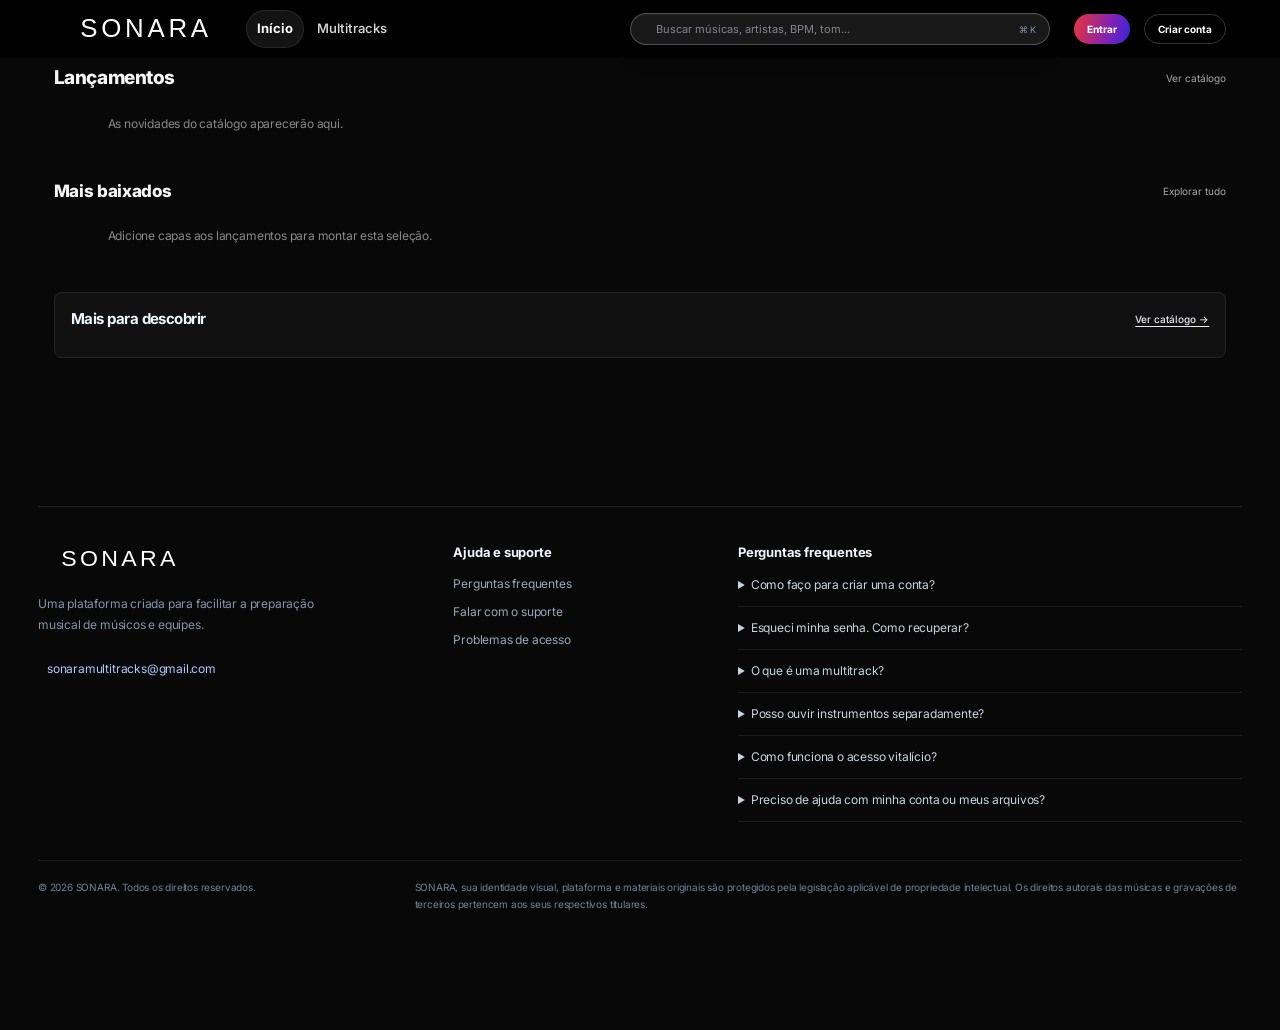
==== index.html @ 105d5dcd "Atualiza cache do estado de assinatura" ====
<!DOCTYPE html>
<html lang="pt-BR">

<head>
    <meta charset="UTF-8">
    <meta name="viewport" content="width=device-width, initial-scale=1.0">
    <meta name="theme-color" content="#080A0F">
    <meta name="description" content="SONARA — Plataforma premium de multitracks para músicos e equipes de louvor.">
    <title>SONARA — Every Track. One Platform.</title>

    <link rel="preconnect" href="https://fonts.googleapis.com">
    <link rel="preconnect" href="https://fonts.gstatic.com" crossorigin>
    <link href="https://fonts.googleapis.com/css2?family=Inter:wght@400;500;600;700;800&display=swap" rel="stylesheet">
    <script src="https://unpkg.com/lucide@latest"></script>

        <link rel="stylesheet" href="css/style.css">
    <link rel="stylesheet" href="css/visuvate.css?v=2">
    <link rel="stylesheet" href="css/sonara-redesign.css?v=2">
    <link rel="stylesheet" href="css/sonara-reference.css?v=2">
    <link rel="icon" type="image/svg+xml" href="assets/sonara-icon.svg?v=1">
    <link rel="stylesheet" href="css/sonara-brand.css?v=1">
</head>

<body>
    <div class="app">

        <aside class="sidebar">
            <div class="brand">
                <img class="brand-logo-image" src="assets/sonara-logo.svg?v=1" alt="SONARA">
            </div>

            <div class="nav-label">WORKSPACE</div>
            <button class="nav-item active" data-page="home"><i data-lucide="layout-dashboard"></i> Início</button>
            <button class="nav-item" data-page="explore" data-i18n="navExplore"><i data-lucide="compass"></i> Explorar</button>
            <button class="nav-item" data-page="favorites" data-i18n="navFavorites" hidden><i data-lucide="heart"></i> Favoritos</button>
            <button class="nav-item" data-page="downloads" data-i18n="navDownloads" hidden><i data-lucide="download"></i> Downloads</button>

            <div class="nav-label" data-i18n="accountLabel">ACCOUNT</div>
            <button class="nav-item" data-page="subscription" data-i18n="navSubscription"><i data-lucide="credit-card"></i> Assinatura</button>
            <button class="nav-item" data-page="settings" data-i18n="navSettings"><i data-lucide="settings"></i> Configurações</button>

            <div class="sidebar-bottom">
                <div class="upgrade-card" id="sidebarUpgradeCard">
                    <h4 id="sidebarUpgradeTitle">Desbloqueie seu som.</h4>
                    <p id="sidebarUpgradeDescription">Acesse a experiência completa de multitracks com a SONARA.</p>
                    <button id="sidebarUpgradeButton" type="button" onclick="navigate('subscription')">Ver acesso vitalício</button>
                </div>
            </div>
        </aside>

        <main class="main">
            <header class="topbar">
                <div class="topbar-left">
                    <img class="home-wordmark-logo" src="assets/sonara-logo.svg?v=2" alt="SONARA">
                    <nav class="featured-nav" aria-label="Navegação principal">
                        <button class="active" data-page="home">Início</button>
                        <button data-page="explore">Multitracks</button>
                        <button data-page="favorites" hidden>Favoritos</button>
                        <button data-page="downloads" hidden>Downloads</button>
                        <button data-page="playlists" hidden>Playlists</button>
                    </nav>
                    <button class="icon-button mobile-menu" onclick="showToast('Navegue pela barra inferior.')">
                        <i data-lucide="menu"></i>
                    </button>
                    <div class="search">
                        <i data-lucide="search" size="17"></i>
                        <input id="searchInput" type="search" placeholder="Buscar músicas, artistas, BPM, tom...">
                        <span style="font-size:9px;white-space:nowrap">⌘ K</span>
                    </div>
                </div>
                <div class="top-right sonara-header-account">
                    <button class="sonara-upgrade-top" id="headerLoginButton" type="button" onclick="openAuthModal()">Entrar</button>
                    <button class="sonara-register-top" id="headerRegisterButton" type="button" onclick="openRegistrationPage()">Criar conta</button>
                    <button class="sonara-welcome-top" id="userWelcomeButton" type="button" onclick="openAuthModal()" aria-label="Abrir minha conta" hidden>
                        <span class="sonara-welcome-avatar" id="userWelcomeAvatar">S</span>
                        <span class="sonara-welcome-copy"><small>Bem-vindo(a),</small><strong id="userWelcomeName">Músico</strong></span>
                        <i data-lucide="chevron-down" aria-hidden="true"></i>
                    </button>
                </div>
            </header>

            <div class="content">

                <section class="page active" id="page-home">
                    <section class="featured-rail-section">
                        <div class="featured-rail-heading"><h1>Lançamentos</h1><button type="button" onclick="navigate('explore')">Ver catálogo</button></div>
                        <div class="featured-horizontal-rail" id="featuredRail"></div>
                    </section>

                    <section class="originals-section">
                        <div class="originals-heading"><h2>Mais baixados</h2><button type="button" onclick="navigate('explore')">Explorar tudo</button></div>
                        <div class="originals-poster-rail" id="originalsRail"></div>
                    </section>

                    <section class="section home-catalog-section">
                        <div class="section-heading">
                            <h2>Mais para descobrir</h2>
                            <button onclick="navigate('explore')">Ver catálogo →</button>
                        </div>
                        <div class="music-grid" id="musicGrid"></div>
                        <div class="empty-state" id="emptyState">
                            <i data-lucide="search-x"></i>
                            <p>Nenhuma música encontrada.</p>
                        </div>
                    </section>

                </section>

                <section class="page" id="page-explore">
                    <div class="page-title">Explorar</div>
                    <p class="page-subtitle">Encontre a música ideal para sua próxima apresentação.</p>
                    <div class="section-heading">
                        <h2>Catálogo musical</h2>
                        <span class="badge" id="catalogBadge">CARREGANDO CATÁLOGO</span>
                    </div>
                    <div class="music-grid" id="exploreGrid"></div>
                </section>

                <section class="page" id="page-favorites">
                    <div class="page-title">Favoritos</div>
                    <p class="page-subtitle">As músicas que você marcou para guardar.</p>
                    <div class="music-grid" id="favoritesGrid"></div>
                    <div class="empty-state" id="favoritesEmpty" hidden><i data-lucide="heart"></i><p>Você ainda não salvou músicas nos favoritos.</p></div>
                </section>

                <section class="page" id="page-downloads">
                    <div class="page-title">Meus Downloads</div>
                    <p class="page-subtitle">Sua biblioteca de multitracks baixadas.</p>
                    <p class="downloads-notice" id="downloadsNotice">Suas solicitações aparecerão aqui.</p>
                    <div class="music-grid" id="downloadsGrid"></div>
                    <div class="empty-state" id="downloadsEmpty" hidden><i data-lucide="download"></i><p>Você ainda não baixou nenhuma multitrack.</p></div>
                </section>

                <section class="page" id="page-playlists">
                    <div class="page-title">Minhas Playlists</div>
                    <p class="page-subtitle">Organize suas multitracks favoritas em coleções pessoais.</p>
                    <form class="playlist-create-form" id="playlistCreateForm">
                        <input id="playlistNameInput" type="text" maxlength="80" placeholder="Nome da nova playlist" required>
                        <button type="submit"><i data-lucide="plus"></i> Criar playlist</button>
                    </form>
                    <div class="playlist-list" id="playlistList"></div>
                    <div class="empty-state" id="playlistsEmpty"><i data-lucide="list-music"></i><p>Você ainda não criou playlists. Crie uma para organizar suas músicas.</p></div>
                </section>

                <section class="page" id="page-subscription">
                    <div class="page-title">Acesso vitalício SONARA</div>
                    <p class="page-subtitle">Um único pagamento. Sua experiência musical sem mensalidades ou renovações.</p>
                    <div class="plan-grid">
                        <div class="plan-card featured lifetime-plan">
                            <div class="lifetime-plan-topline"><span class="lifetime-plan-label">ACESSO VITALÍCIO</span><span class="lifetime-plan-onetime">PAGAMENTO ÚNICO</span></div>
                            <h3>SONARA Vitalício</h3>
                            <div class="price">R$ 49,90</div>
                            <p class="lifetime-plan-description">Pague uma única vez e tenha acesso vitalício à plataforma SONARA, com todos os recursos incluídos neste plano.</p>
                            <ul>
                                <li>Acesso vitalício à plataforma</li>
                                <li>Todas as multitracks disponíveis</li>
                                <li>Biblioteca pessoal</li>
                                <li>Catálogo musical completo</li>
                                <li>Favoritos</li>
                            </ul>
                            <button type="button" id="lifetimeCheckoutButton" onclick="startLifetimeCheckout()">Adquirir acesso vitalício</button>
                            <p class="lifetime-plan-status" id="lifetimeAccessStatus" aria-live="polite"></p>
                            <p class="lifetime-plan-footnote">Pagamento único de R$ 49,90 · Sem mensalidade · Sem renovação automática</p>
                        </div>
                    </div>
                </section>


                <section class="page sonara-register-page" id="page-register">
                    <div class="register-shell">
                        <button class="register-back" type="button" onclick="navigate('home')"><i data-lucide="arrow-left"></i> Voltar para a SONARA</button>
                        <div class="register-brand"><img src="assets/sonara-logo.svg?v=2" alt="SONARA"></div>
                        <div class="register-kicker">CRIE SUA CONTA</div>
                        <h1>Seu som começa aqui.</h1>
                        <p class="register-intro">Preencha os dados abaixo. Depois de criar sua conta, você irá direto para o acesso vitalício.</p>
                        <div class="register-progress"><span></span></div>
                        <form id="sonaraRegistrationForm" class="register-form">
                            <div class="register-section-heading"><span>01</span><div><h2>Dados pessoais</h2><p>Só precisamos do essencial para criar seu acesso.</p></div></div>
                            <div class="register-fields">
                                <div class="register-field full"><label for="registerFullName">Nome completo</label><input id="registerFullName" name="full_name" type="text" autocomplete="name" placeholder="Digite seu nome completo" minlength="2" maxlength="120" required></div>
                                <div class="register-field full"><label for="registerEmail">E-mail</label><input id="registerEmail" name="email" type="email" autocomplete="email" placeholder="voce@email.com" maxlength="254" required></div>
                                <div class="register-field"><label for="registerPassword">Senha</label><input id="registerPassword" name="password" type="password" autocomplete="new-password" placeholder="Mínimo de 10 caracteres" minlength="10" maxlength="128" required></div>
                                <div class="register-field"><label for="registerPasswordConfirm">Repetir senha</label><input id="registerPasswordConfirm" name="password_confirm" type="password" autocomplete="new-password" placeholder="Digite a senha novamente" minlength="10" maxlength="128" required></div>
                            </div>
                            <p class="register-message" id="registerMessage" role="alert" aria-live="polite"></p>
                            <div class="register-next-step"><div><i data-lucide="shield-check"></i><span>Seus dados são enviados com conexão segura. Depois do cadastro, você poderá concluir a compra do acesso vitalício.</span></div><button class="register-submit" id="registerSubmit" type="submit">Criar conta e continuar <i data-lucide="arrow-right"></i></button></div>
                        </form>
                        <p class="register-existing">Já tem uma conta? <button type="button" onclick="navigate('home');openAuthModal()">Fazer login</button></p>
                    </div>
                </section>

                <section class="page" id="page-settings">
<div class="page-title" data-i18n="settingsTitle">Configurações</div>
<p class="page-subtitle" data-i18n="settingsSubtitle">Gerencie seu idioma e os dados da sua conta.</p>
<div class="settings-grid">
<section class="settings-card"><div class="settings-card-heading"><i data-lucide="languages"></i><div><h3 data-i18n="languageTitle">Idioma</h3><p data-i18n="languageDescription">Escolha o idioma da SONARA.</p></div></div><label for="accountLanguage" data-i18n="languageLabel">Idioma da plataforma</label><select id="accountLanguage" class="settings-input"><option value="pt">Português (Brasil)</option><option value="en">English</option></select><p class="settings-hint" data-i18n="languageHint">A preferência será salva na sua conta.</p></section>
<section class="settings-card"><div class="settings-card-heading"><i data-lucide="user-round"></i><div><h3 data-i18n="profileTitle">Nome de usuário</h3><p data-i18n="profileDescription">Atualize como seu nome aparece na SONARA.</p></div></div><form id="profileSettingsForm"><label for="settingsFullName" data-i18n="fullNameLabel">Nome completo</label><input id="settingsFullName" class="settings-input" type="text" minlength="2" maxlength="120" autocomplete="name" required><button class="settings-primary-button" type="submit" data-i18n="saveName">Salvar nome</button></form></section>
<section class="settings-card"><div class="settings-card-heading"><i data-lucide="lock-keyhole"></i><div><h3 data-i18n="passwordTitle">Alterar senha</h3><p data-i18n="passwordDescription">Confirme sua senha atual para criar uma nova.</p></div></div><form id="changePasswordForm"><label for="settingsCurrentPassword" data-i18n="currentPasswordLabel">Senha atual</label><input id="settingsCurrentPassword" class="settings-input" type="password" maxlength="128" autocomplete="current-password" required><label for="settingsNewPassword" data-i18n="newPasswordLabel">Nova senha</label><input id="settingsNewPassword" class="settings-input" type="password" minlength="10" maxlength="128" autocomplete="new-password" required><label for="settingsConfirmPassword" data-i18n="confirmPasswordLabel">Confirmar nova senha</label><input id="settingsConfirmPassword" class="settings-input" type="password" minlength="10" maxlength="128" autocomplete="new-password" required><p class="settings-hint" data-i18n="passwordHint">Use pelo menos 10 caracteres.</p><button class="settings-primary-button" type="submit" data-i18n="changePassword">Atualizar senha</button></form></section>
</div></section>

            </div>

            <footer class="sonara-footer" aria-label="Informações e suporte SONARA">
                <div class="sonara-footer-main">
                    <div class="sonara-footer-brand">
                        <img src="assets/sonara-logo.svg?v=2" alt="SONARA">
                        <p>Uma plataforma criada para facilitar a preparação musical de músicos e equipes.</p>
                        <a class="sonara-footer-email" href="mailto:sonaramultitracks@gmail.com">
                            <i data-lucide="mail" aria-hidden="true"></i>
                            sonaramultitracks@gmail.com
                        </a>
                    </div>

                    <div class="sonara-footer-column">
                        <h3>Ajuda e suporte</h3>
                        <a href="#sonara-faq">Perguntas frequentes</a>
                        <a href="mailto:sonaramultitracks@gmail.com?subject=Suporte%20SONARA">Falar com o suporte</a>
                        <a href="mailto:sonaramultitracks@gmail.com?subject=Recuperacao%20de%20acesso">Problemas de acesso</a>
                    </div>

                    <div class="sonara-footer-column sonara-footer-faq" id="sonara-faq">
                        <h3>Perguntas frequentes</h3>
                        <details>
                            <summary>Como faço para criar uma conta?</summary>
                            <p>Clique em “Cadastre-se”, informe seus dados e conclua o cadastro. Use o mesmo e-mail para entrar na plataforma.</p>
                        </details>
                        <details>
                            <summary>Esqueci minha senha. Como recuperar?</summary>
                            <p>Na tela de login, selecione “Esqueceu sua senha?”. Enviaremos um link de recuperação para o e-mail cadastrado.</p>
                        </details>
                        <details>
                            <summary>O que é uma multitrack?</summary>
                            <p>É uma música dividida em faixas individuais, como bateria, baixo, guitarras, teclas e vozes, para controlar cada instrumento durante a reprodução.</p>
                        </details>
                        <details>
                            <summary>Posso ouvir instrumentos separadamente?</summary>
                            <p>Quando a multitrack estiver disponível, abra a música e use os controles de reprodução e SOLO para escolher as faixas que deseja ouvir.</p>
                        </details>
                        <details>
                            <summary>Como funciona o acesso vitalício?</summary>
                            <p>Consulte a página “Assinatura” para ver as condições do plano. Se tiver dúvidas sobre disponibilidade ou aquisição, fale com nosso suporte antes de realizar qualquer pagamento.</p>
                        </details>
                        <details>
                            <summary>Preciso de ajuda com minha conta ou meus arquivos?</summary>
                            <p>Envie uma mensagem para sonaramultitracks@gmail.com, descrevendo o problema. Não envie sua senha.</p>
                        </details>
                    </div>
                </div>

                <div class="sonara-footer-legal">
                    <p>© 2026 SONARA. Todos os direitos reservados.</p>
                    <p>SONARA, sua identidade visual, plataforma e materiais originais são protegidos pela legislação aplicável de propriedade intelectual. Os direitos autorais das músicas e gravações de terceiros pertencem aos seus respectivos titulares.</p>
                </div>
            </footer>
        </main>

        <div class="player">
            <div class="player-song">
                <div class="player-cover"><i data-lucide="audio-lines"></i></div>
                <div style="min-width:0">
                    <h4 id="playerTitle">SONARA EXPERIENCE</h4>
                    <p id="playerArtist">Selecione uma música</p>
                </div>
            </div>

            <div class="player-controls">
                <div class="controls">
                    <button onclick="showToast('Faixa anterior em breve.')"><i data-lucide="skip-back"></i></button>
                    <button class="play" id="playButton" onclick="togglePlay()"><i data-lucide="play"
                            size="17"></i></button>
                    <button onclick="showToast('Próxima faixa em breve.')"><i data-lucide="skip-forward"></i></button>
                </div>
                <div class="timeline">
                    <span id="currentTime">0:00</span>
                    <div class="progress" id="progressBar">
                        <div class="progress-fill" id="progressFill"></div>
                    </div>
                    <span id="durationTime">0:00</span>
                </div>
            </div>

            <div class="player-volume">
                <i data-lucide="volume-2" size="17"></i>
                <input id="volumeControl" type="range" min="0" max="100" value="70" aria-label="Volume">
            </div>
        </div>

        <nav class="mobile-nav">
            <button class="active" data-page="home"><i data-lucide="house"></i>Início</button>
            <button data-page="explore"><i data-lucide="compass"></i>Explorar</button>
            <button data-page="favorites" hidden><i data-lucide="heart"></i>Favoritos</button>
            <button data-page="downloads" hidden><i data-lucide="download"></i>Downloads</button>
            <button data-page="subscription"><i data-lucide="credit-card"></i>Acesso</button>
        </nav>

        <section class="multitrack-overlay" id="multitrackOverlay" aria-hidden="true">
            <div class="multitrack-dialog" role="dialog" aria-modal="true" aria-labelledby="multitrackTitle">
                <button class="multitrack-close" type="button" onclick="closeMultitrack()" aria-label="Fechar"><i data-lucide="x"></i></button>
                <div class="multitrack-heading">
                    <img id="multitrackCover" src="" alt="" hidden>
                    <div>
                        <div class="eyebrow">SONARA MULTITRACK PLAYER</div>
                        <h2 id="multitrackTitle">Selecione uma música</h2>
                        <p id="multitrackMeta"></p>
                    </div>
                </div>
                <div class="multitrack-toolbar">
                    <button class="primary-button" id="playAllStems" type="button" onclick="toggleAllStems()"><i data-lucide="play"></i> PLAY</button>
                    <button class="multitrack-download" id="downloadMultitrack" type="button"><i data-lucide="download"></i> Baixar Multitrack ZIP</button>
                    <span id="stemCount"></span>
                </div>
                <div class="stem-list" id="stemList"></div>
                <p class="multitrack-note">Marque SOLO nos instrumentos que deseja ouvir. Sem nenhum SOLO ativo, todos os instrumentos serão reproduzidos.</p>
            </div>
        </section>
        <section class="auth-overlay" id="authOverlay" aria-hidden="true">
            <div class="auth-dialog" role="dialog" aria-modal="true" aria-labelledby="authTitle">
                <button class="auth-close" id="authClose" type="button" aria-label="Fechar"><i data-lucide="x"></i></button>
                <div class="auth-brand"><img src="assets/sonara-logo.svg?v=1" alt="SONARA"></div>
                <div class="auth-kicker">SUA EXPERIÊNCIA MUSICAL</div>
                <h2 id="authTitle">Entre na sua conta</h2>
                <p class="auth-description" id="authDescription">Acesse sua biblioteca e organize sua jornada musical.</p>
                <div class="auth-tabs" id="authTabs" hidden></div>
                <form id="userAuthForm">
                    <label class="auth-name-field" id="authNameField" hidden for="authName">Nome completo</label>
                    <input class="auth-input auth-name-field" id="authName" name="name" type="text" autocomplete="name" placeholder="Seu nome" hidden>
                    <label for="authEmail">E-mail</label>
                    <input class="auth-input" id="authEmail" name="email" type="email" autocomplete="email" placeholder="voce@email.com" required>
                    <label for="authPassword">Senha</label>
                    <input class="auth-input" id="authPassword" name="password" type="password" autocomplete="current-password" placeholder="Mínimo de 10 caracteres" minlength="10" required>
                    <button class="auth-submit" id="authSubmit" type="submit">Entrar <i data-lucide="arrow-right"></i></button>
                    <button class="auth-text-link" id="forgotPasswordLink" type="button">Esqueceu sua senha?</button>
                    <p class="auth-message" id="authMessage" role="alert" aria-live="polite"></p>
                </form>
                <form id="forgotPasswordForm" hidden>
                    <label for="forgotEmail">E-mail cadastrado</label>
                    <input class="auth-input" id="forgotEmail" name="email" type="email" autocomplete="email" placeholder="voce@email.com" maxlength="254" required>
                    <button class="auth-submit" id="forgotSubmit" type="submit">Enviar link de recuperação <i data-lucide="mail"></i></button>
                    <button class="auth-text-link" id="backToLoginFromForgot" type="button">Voltar para o login</button>
                    <p class="auth-message" id="forgotMessage" role="alert" aria-live="polite"></p>
                </form>
                <form id="resetPasswordForm" hidden>
                    <label for="resetNewPassword">Nova senha</label>
                    <input class="auth-input" id="resetNewPassword" type="password" autocomplete="new-password" minlength="10" maxlength="128" placeholder="Mínimo de 10 caracteres" required>
                    <label for="resetConfirmPassword">Repita a nova senha</label>
                    <input class="auth-input" id="resetConfirmPassword" type="password" autocomplete="new-password" minlength="10" maxlength="128" placeholder="Digite novamente" required>
                    <button class="auth-submit" id="resetSubmit" type="submit">Salvar nova senha <i data-lucide="check"></i></button>
                    <button class="auth-text-link" id="backToLoginFromReset" type="button">Voltar para o login</button>
                    <p class="auth-message" id="resetMessage" role="alert" aria-live="polite"></p>
                </form>
                <div class="auth-account" id="authAccount" hidden>
                    <div class="auth-account-icon"><i data-lucide="user-round-check"></i></div>
                    <strong id="authAccountName"></strong>
                    <span id="authAccountEmail"></span>
                    <button type="button" id="authLogout">Sair da conta</button>
                </div>
                <p class="auth-footnote"><i data-lucide="shield-check"></i> Sua sessão é protegida pela SONARA.</p>
            </div>
        </section>
        <div class="toast" id="toast"></div>
    </div>

        <script src="js/app.js?v=20261106-2"></script>
</body>

</html>
---- css/style.css ----
:root {
            --bg: #080A0F;
            --bg2: #0D1220;
            --surface: #111622;
            --surface2: #171D2B;
            --surface3: #1C2333;
            --border: #252D40;
            --blue: #3478F6;
            --blue-hover: #4A8BFF;
            --purple: #8257F5;
            --lilac: #C4B5FD;
            --white: #F5F7FC;
            --text: #A5AEC1;
            --muted: #747F95;
            --green: #36C98F;
        }

        * {
            box-sizing: border-box;
            margin: 0;
            padding: 0;
        }

        body {
            background: var(--bg);
            color: var(--white);
            font-family: 'Inter', sans-serif;
            min-height: 100vh;
            overflow-x: hidden;
        }

        button,
        input {
            font: inherit;
        }

        button {
            cursor: pointer;
        }

        button:focus-visible,
        input:focus-visible {
            outline: 2px solid var(--blue);
            outline-offset: 3px;
        }

        .app {
            min-height: 100vh;
        }

        .sidebar {
            width: 245px;
            position: fixed;
            inset: 0 auto 0 0;
            background: #0B0F19;
            border-right: 1px solid var(--border);
            padding: 27px 18px 110px;
            display: flex;
            flex-direction: column;
            z-index: 20;
            overflow-y: auto;
        }

        .brand {
            display: flex;
            align-items: center;
            gap: 11px;
            padding: 0 10px;
            margin-bottom: 42px;
        }

        .brand-symbol {
            width: 36px;
            height: 36px;
            flex-shrink: 0;
        }

        .brand-name {
            font-size: 21px;
            font-weight: 800;
            letter-spacing: 3px;
        }

        .brand-caption {
            color: var(--muted);
            font-size: 9px;
            letter-spacing: 2px;
            margin-top: 3px;
        }

        .nav-label {
            color: var(--muted);
            font-size: 10px;
            font-weight: 700;
            letter-spacing: 1.5px;
            padding: 0 12px;
            margin: 15px 0 12px;
        }

        .nav-item {
            width: 100%;
            height: 43px;
            padding: 0 12px;
            border: 0;
            border-radius: 8px;
            background: transparent;
            color: var(--text);
            display: flex;
            align-items: center;
            gap: 13px;
            font-size: 13px;
            text-align: left;
            margin-bottom: 4px;
            transition: .2s;
        }

        .nav-item:hover {
            background: var(--surface2);
            color: white;
        }

        .nav-item.active {
            background: rgba(52, 120, 246, .13);
            color: #70A5FF;
        }

        .nav-item i {
            width: 17px;
        }

        .sidebar-bottom {
            margin-top: auto;
            padding-top: 25px;
        }

        .upgrade-card {
            background: linear-gradient(145deg, #17284B, #20173D);
            border: 1px solid #34436A;
            border-radius: 12px;
            padding: 16px;
        }

        .upgrade-card h4 {
            font-size: 13px;
            margin-bottom: 8px;
        }

        .upgrade-card p {
            color: #ADB9D2;
            font-size: 11px;
            line-height: 1.6;
            margin-bottom: 13px;
        }

        .upgrade-card button {
            border: 0;
            background: var(--blue);
            color: white;
            border-radius: 6px;
            padding: 9px;
            width: 100%;
            font-size: 11px;
            font-weight: 700;
        }

        .main {
            margin-left: 245px;
            min-height: 100vh;
            padding-bottom: 115px;
        }

        .topbar {
            height: 76px;
            padding: 0 38px;
            display: flex;
            align-items: center;
            justify-content: space-between;
            border-bottom: 1px solid var(--border);
            position: sticky;
            top: 0;
            background: rgba(8, 10, 15, .92);
            backdrop-filter: blur(18px);
            z-index: 10;
            gap: 20px;
        }

        .search {
            display: flex;
            align-items: center;
            gap: 12px;
            width: min(410px, 50%);
            height: 40px;
            background: var(--surface);
            border: 1px solid var(--border);
            border-radius: 8px;
            padding: 0 13px;
            color: var(--muted);
        }

        .search input {
            background: transparent;
            border: 0;
            outline: none;
            color: white;
            width: 100%;
            font-size: 12px;
        }

        .search input::placeholder {
            color: var(--muted);
        }

        .top-right {
            display: flex;
            align-items: center;
            gap: 19px;
        }

        .icon-button {
            background: transparent;
            border: 0;
            color: var(--text);
            display: grid;
            place-items: center;
        }

        .avatar {
            width: 34px;
            height: 34px;
            background: linear-gradient(135deg, var(--blue), var(--purple));
            border-radius: 50%;
            display: grid;
            place-items: center;
            font-size: 12px;
            font-weight: 700;
        }

        .content {
            max-width: 1450px;
            margin: auto;
            padding: 35px 38px;
        }

        .welcome {
            margin-bottom: 29px;
        }

        .eyebrow {
            font-size: 10px;
            letter-spacing: 2px;
            color: #72A4FF;
            font-weight: 700;
            margin-bottom: 11px;
        }

        .welcome h1 {
            font-size: clamp(25px, 3vw, 34px);
            font-weight: 700;
            letter-spacing: -1.3px;
        }

        .welcome p {
            color: var(--text);
            font-size: 13px;
            margin-top: 9px;
        }

        .hero {
            min-height: 255px;
            border: 1px solid #29395A;
            border-radius: 14px;
            padding: 34px;
            background:
                radial-gradient(ellipse at 80% 50%, rgba(52, 120, 246, .23), transparent 38%),
                radial-gradient(ellipse at 95% 15%, rgba(130, 87, 245, .17), transparent 40%),
                linear-gradient(110deg, #121B30, #101522 70%);
            display: flex;
            align-items: center;
            justify-content: space-between;
            overflow: hidden;
            position: relative;
            margin-bottom: 37px;
        }

        .hero-content {
            position: relative;
            z-index: 2;
            max-width: 530px;
        }

        .hero-tag {
            display: inline-flex;
            align-items: center;
            gap: 7px;
            color: #A9C7FF;
            background: rgba(52, 120, 246, .13);
            border: 1px solid rgba(52, 120, 246, .25);
            padding: 7px 10px;
            border-radius: 5px;
            font-size: 10px;
            margin-bottom: 18px;
        }

        .hero h2 {
            font-size: clamp(25px, 3.2vw, 38px);
            line-height: 1.2;
            letter-spacing: -1.3px;
            margin-bottom: 13px;
        }

        .hero p {
            font-size: 12px;
            color: #AAB5CB;
            line-height: 1.8;
            max-width: 390px;
            margin-bottom: 23px;
        }

        .primary-button {
            background: var(--blue);
            color: white;
            border: 0;
            border-radius: 7px;
            padding: 12px 17px;
            font-size: 12px;
            font-weight: 700;
            display: inline-flex;
            gap: 9px;
            align-items: center;
            transition: .2s;
        }

        .primary-button:hover {
            background: var(--blue-hover);
        }

        .hero-art {
            position: absolute;
            right: 5%;
            width: 34%;
            height: 100%;
            display: flex;
            align-items: center;
            justify-content: center;
            opacity: .8;
        }

        .wave {
            height: 125px;
            display: flex;
            gap: 5px;
            align-items: center;
        }

        .wave span {
            width: 4px;
            border-radius: 5px;
            background: linear-gradient(180deg, #A58BFF, #3478F6);
            box-shadow: 0 0 14px rgba(52, 120, 246, .3);
            animation: pulse 1.3s ease-in-out infinite alternate;
        }

        .wave span:nth-child(3n) {
            animation-delay: -.7s;
        }

        .wave span:nth-child(2n) {
            animation-delay: -.4s;
        }

        @keyframes pulse {
            from {
                transform: scaleY(.5);
                opacity: .55;
            }

            to {
                transform: scaleY(1);
                opacity: 1;
            }
        }

        .section {
            margin-bottom: 38px;
        }

        .section-heading {
            display: flex;
            justify-content: space-between;
            align-items: center;
            margin-bottom: 18px;
        }

        .section-heading h2 {
            font-size: 17px;
            letter-spacing: -.3px;
        }

        .section-heading button {
            border: 0;
            background: transparent;
            color: #77A7FF;
            font-size: 11px;
        }

        .music-grid {
            display: grid;
            grid-template-columns: repeat(4, minmax(0, 1fr));
            gap: 17px;
        }

        .music-card {
            min-width: 0;
            cursor: pointer;
            transition: transform .2s;
        }

        .music-card:hover {
            transform: translateY(-4px);
        }

        .cover {
            aspect-ratio: 1/1;
            border-radius: 10px;
            margin-bottom: 12px;
            overflow: hidden;
            position: relative;
            display: flex;
            align-items: center;
            justify-content: center;
        }

        .cover::before {
            content: "";
            position: absolute;
            width: 70%;
            height: 70%;
            border: 1px solid rgba(255, 255, 255, .16);
            border-radius: 50%;
        }

        .cover-icon {
            position: relative;
            z-index: 1;
            color: rgba(255, 255, 255, .9);
            font-size: 35px;
        }

        .cover-one {
            background: linear-gradient(140deg, #152D5C, #3478F6, #17213D);
        }

        .cover-two {
            background: linear-gradient(140deg, #351C60, #8257F5, #1C1D3B);
        }

        .cover-three {
            background: linear-gradient(140deg, #163D45, #287E88, #172638);
        }

        .cover-four {
            background: linear-gradient(140deg, #56301C, #B97742, #2D2021);
        }

        .cover-play {
            position: absolute;
            inset: auto 12px 12px auto;
            width: 39px;
            height: 39px;
            background: var(--blue);
            border: 0;
            border-radius: 50%;
            color: white;
            display: grid;
            place-items: center;
            opacity: 0;
            transition: .2s;
        }

        .music-card:hover .cover-play {
            opacity: 1;
        }

        .music-card h3 {
            font-size: 12px;
            margin-bottom: 6px;
            overflow: hidden;
            white-space: nowrap;
            text-overflow: ellipsis;
        }

        .music-card p {
            font-size: 10px;
            color: var(--text);
        }

        .track-table {
            width: 100%;
            border-collapse: collapse;
        }

        .track-table th {
            text-align: left;
            font-size: 10px;
            color: var(--muted);
            font-weight: 600;
            padding: 12px 10px;
            border-bottom: 1px solid var(--border);
        }

        .track-table td {
            padding: 13px 10px;
            font-size: 11px;
            color: var(--text);
            border-bottom: 1px solid rgba(37, 45, 64, .6);
        }

        .track-table tbody tr:hover {
            background: rgba(255, 255, 255, .025);
        }

        .track-name {
            display: flex;
            align-items: center;
            gap: 11px;
            color: white !important;
        }

        .mini-cover {
            width: 37px;
            height: 37px;
            border-radius: 6px;
            background: linear-gradient(135deg, #3478F6, #8257F5);
            display: grid;
            place-items: center;
            color: white;
        }

        .badge {
            display: inline-block;
            padding: 5px 8px;
            border-radius: 5px;
            background: rgba(54, 201, 143, .1);
            color: var(--green);
            font-size: 9px;
        }

        .empty-state {
            padding: 50px 20px;
            text-align: center;
            color: var(--text);
            display: none;
        }

        .empty-state i {
            margin-bottom: 12px;
        }

        .page {
            display: none;
        }

        .page.active {
            display: block;
        }

        .page-title {
            font-size: 27px;
            margin-bottom: 9px;
        }

        .page-subtitle {
            color: var(--text);
            font-size: 12px;
            margin-bottom: 28px;
        }

        .plan-grid {
            display: grid;
            grid-template-columns: repeat(3, minmax(0, 1fr));
            gap: 18px;
        }

        .plan-card {
            border: 1px solid var(--border);
            border-radius: 12px;
            background: var(--surface);
            padding: 24px;
        }

        .plan-card.featured {
            border-color: var(--blue);
        }

        .plan-card h3 {
            font-size: 16px;
            margin-bottom: 12px;
        }

        .plan-card .price {
            font-size: 29px;
            font-weight: 800;
            margin-bottom: 8px;
        }

        .plan-card p {
            font-size: 11px;
            color: var(--text);
            line-height: 1.7;
        }

        .plan-card ul {
            list-style: none;
            margin: 20px 0;
        }

        .plan-card li {
            font-size: 11px;
            color: var(--text);
            margin: 12px 0;
        }

        .plan-card li::before {
            content: "✓";
            color: var(--green);
            margin-right: 9px;
        }

        .plan-card button {
            width: 100%;
            padding: 11px;
            border-radius: 7px;
            border: 1px solid var(--border);
            background: var(--surface2);
            color: white;
            font-size: 11px;
        }

        .plan-card.featured button {
            background: var(--blue);
            border-color: var(--blue);
        }

        .player {
            position: fixed;
            z-index: 30;
            bottom: 0;
            left: 245px;
            right: 0;
            min-height: 82px;
            background: rgba(15, 20, 31, .97);
            border-top: 1px solid var(--border);
            backdrop-filter: blur(20px);
            display: grid;
            grid-template-columns: 1fr 1.3fr 1fr;
            align-items: center;
            padding: 12px 28px;
            gap: 20px;
        }

        .player-song {
            display: flex;
            align-items: center;
            gap: 12px;
            min-width: 0;
        }

        .player-cover {
            width: 43px;
            height: 43px;
            background: linear-gradient(135deg, #3478F6, #8257F5);
            border-radius: 6px;
            display: grid;
            place-items: center;
        }

        .player-song h4 {
            font-size: 11px;
            margin-bottom: 5px;
        }

        .player-song p {
            font-size: 10px;
            color: var(--text);
        }

        .player-controls {
            text-align: center;
        }

        .controls {
            display: flex;
            justify-content: center;
            align-items: center;
            gap: 22px;
            margin-bottom: 7px;
        }

        .controls button {
            background: transparent;
            border: 0;
            color: var(--text);
        }

        .controls .play {
            width: 34px;
            height: 34px;
            border-radius: 50%;
            background: white;
            color: #080A0F;
            display: grid;
            place-items: center;
        }

        .timeline {
            display: flex;
            align-items: center;
            gap: 9px;
            font-size: 9px;
            color: var(--muted);
        }

        .progress {
            height: 4px;
            border-radius: 5px;
            background: #30384B;
            flex: 1;
            cursor: pointer;
            overflow: hidden;
        }

        .progress-fill {
            width: 0%;
            height: 100%;
            background: var(--blue);
        }

        .player-volume {
            display: flex;
            justify-content: flex-end;
            align-items: center;
            gap: 12px;
            color: var(--text);
        }

        .player-volume input {
            width: 85px;
            accent-color: var(--blue);
        }

        .mobile-menu {
            display: none;
        }

        .mobile-nav {
            display: none;
        }

        .toast {
            position: fixed;
            right: 25px;
            bottom: 105px;
            background: var(--surface3);
            border: 1px solid var(--border);
            padding: 13px 18px;
            border-radius: 8px;
            font-size: 12px;
            z-index: 100;
            opacity: 0;
            transform: translateY(10px);
            transition: .25s;
            pointer-events: none;
        }

        .toast.show {
            opacity: 1;
            transform: translateY(0);
        }

        @media(max-width:1100px) {
            .music-grid {
                grid-template-columns: repeat(3, minmax(0, 1fr));
            }

            .hero-art {
                opacity: .35;
            }

            .player {
                grid-template-columns: 1fr 1.5fr;
            }

            .player-volume {
                display: none;
            }
        }

        @media(max-width:760px) {
            .sidebar {
                display: none;
            }

            .main {
                margin-left: 0;
                padding-bottom: 150px;
            }

            .topbar {
                height: 65px;
                padding: 0 17px;
            }

            .content {
                padding: 25px 17px;
            }

            .search {
                width: 100%;
            }

            .top-right {
                gap: 12px;
            }

            .mobile-menu {
                display: block;
            }

            .hero {
                padding: 25px 20px;
                min-height: 245px;
            }

            .hero-art {
                right: -5%;
                width: 40%;
                opacity: .22;
            }

            .music-grid {
                grid-template-columns: repeat(2, minmax(0, 1fr));
                gap: 15px;
            }

            .plan-grid {
                grid-template-columns: 1fr;
            }

            .player {
                left: 0;
                bottom: 58px;
                min-height: 76px;
                padding: 10px 14px;
                grid-template-columns: 1fr auto;
                gap: 8px;
            }

            .player-controls {
                grid-column: 2;
                grid-row: 1;
            }

            .player-song {
                grid-column: 1;
                grid-row: 1;
            }

            .player-controls .timeline {
                display: none;
            }

            .controls {
                margin: 0;
                gap: 13px;
            }

            .controls button:not(.play) {
                display: none;
            }

            .player-cover {
                width: 38px;
                height: 38px;
            }

            .track-table th:nth-child(n+3),
            .track-table td:nth-child(n+3) {
                display: none;
            }

            .mobile-nav {
                display: flex;
                position: fixed;
                bottom: 0;
                left: 0;
                right: 0;
                height: 59px;
                background: #0B0F19;
                border-top: 1px solid var(--border);
                z-index: 40;
                justify-content: space-around;
                align-items: center;
            }

            .mobile-nav button {
                background: transparent;
                border: 0;
                color: var(--muted);
                font-size: 9px;
                display: flex;
                flex-direction: column;
                gap: 4px;
                align-items: center;
            }

            .mobile-nav button.active {
                color: #70A5FF;
            }

            .welcome h1 {
                font-size: 25px;
            }
        }

/* User authentication modal */
.account-avatar{border:0;color:white;font-weight:700}
.auth-overlay{position:fixed;inset:0;z-index:200;background:rgba(2,5,12,.78);backdrop-filter:blur(10px);display:none;align-items:center;justify-content:center;padding:18px}
.auth-overlay.active{display:flex}
.auth-dialog{position:relative;width:min(100%,430px);padding:34px;border:1px solid #2B3852;border-radius:17px;background:linear-gradient(150deg,#171F30,#0D1220);box-shadow:0 28px 100px rgba(0,0,0,.55)}
.auth-close{position:absolute;right:17px;top:17px;width:32px;height:32px;border:1px solid var(--border);border-radius:8px;background:var(--surface2);color:var(--text);display:grid;place-items:center}
.auth-close svg{width:16px;height:16px}
.auth-brand{display:flex;align-items:center;gap:9px;color:white;font-size:15px;font-weight:800;letter-spacing:3px}
.auth-brand svg{width:23px;height:23px;color:#70A5FF}
.auth-kicker{margin-top:28px;color:#70A5FF;font-size:9px;font-weight:800;letter-spacing:1.8px}
.auth-dialog h2{font-size:25px;letter-spacing:-.8px;margin-top:9px}
.auth-description{font-size:11px;color:var(--text);line-height:1.7;margin-top:8px}
.auth-tabs{display:grid;grid-template-columns:1fr 1fr;gap:5px;padding:4px;margin:23px 0 18px;background:#0A0F19;border:1px solid var(--border);border-radius:9px}
.auth-tabs button{border:0;border-radius:6px;background:transparent;color:var(--muted);font-size:11px;padding:10px}
.auth-tabs button.active{background:#1B2C4B;color:#8BB5FF}
.auth-dialog form label{display:block;margin:15px 0 7px;color:#DCE3F1;font-size:10px;font-weight:700}
.auth-input{display:block;width:100%;height:44px;padding:0 12px;border:1px solid var(--border);border-radius:8px;background:#0A0F19;color:white;font-size:11px;outline:none}
.auth-input:focus{border-color:var(--blue);box-shadow:0 0 0 3px rgba(52,120,246,.1)}
.auth-input::placeholder{color:#68758B}
.auth-submit{width:100%;height:45px;margin-top:22px;border:0;border-radius:8px;background:linear-gradient(100deg,#3478F6,#536DF0);color:white;font-size:11px;font-weight:700;display:flex;align-items:center;justify-content:center;gap:9px}
.auth-submit:disabled{opacity:.65;cursor:wait}
.auth-submit svg{width:15px;height:15px}
.auth-message{min-height:17px;margin-top:10px;color:#FF8992;font-size:10px;line-height:1.5}
.auth-footnote{display:flex;align-items:center;justify-content:center;gap:7px;border-top:1px solid var(--border);margin-top:15px;padding-top:17px;color:var(--muted);font-size:9px}
.auth-footnote svg{width:13px;height:13px;color:var(--green)}
.auth-account{display:flex;flex-direction:column;align-items:center;padding:27px 0 10px}
.auth-account-icon{width:54px;height:54px;border-radius:50%;display:grid;place-items:center;background:rgba(54,201,143,.1);color:var(--green);margin-bottom:15px}
.auth-account-icon svg{width:25px;height:25px}
.auth-account strong{font-size:14px}
.auth-account span{font-size:10px;color:var(--text);margin-top:6px}
.auth-account button{margin-top:23px;padding:10px 18px;border:1px solid var(--border);border-radius:7px;background:var(--surface2);color:var(--text);font-size:10px}
@media(max-width:500px){.auth-dialog{padding:27px 21px}.auth-dialog h2{font-size:22px}}

.auth-name-field[hidden],#authAccount[hidden],#authTabs[hidden],#userAuthForm[hidden]{display:none!important}

        .cover-art {
            position: absolute;
            inset: 0;
            width: 100%;
            height: 100%;
            object-fit: cover;
            z-index: 0;
        }
        .cover:has(.cover-art)::before { display: none; }
        .cover:has(.cover-art) .cover-play { z-index: 2; }


/* SONARA multitrack player */
.multitrack-overlay{position:fixed;inset:0;z-index:180;background:rgba(2,5,12,.84);backdrop-filter:blur(12px);display:none;align-items:center;justify-content:center;padding:22px}
.multitrack-overlay.active{display:flex}
.multitrack-dialog{position:relative;width:min(100%,900px);max-height:min(90vh,900px);overflow:auto;padding:32px;border:1px solid #2B3852;border-radius:17px;background:linear-gradient(150deg,#171F30,#0D1220);box-shadow:0 28px 100px rgba(0,0,0,.6)}
.multitrack-close{position:absolute;right:20px;top:20px;width:36px;height:36px;border:1px solid var(--border);border-radius:8px;background:var(--surface2);color:var(--text);display:grid;place-items:center}
.multitrack-heading{display:flex;align-items:center;gap:19px;padding-right:45px;margin-bottom:25px}
.multitrack-heading img{width:88px;height:88px;border-radius:10px;object-fit:cover}
.multitrack-heading h2{font-size:clamp(21px,3vw,29px);letter-spacing:-.8px;margin:4px 0 8px}
.multitrack-heading p{font-size:11px;color:var(--text)}
.multitrack-toolbar{display:flex;align-items:center;gap:12px;flex-wrap:wrap;padding:17px 0;border-top:1px solid var(--border);border-bottom:1px solid var(--border)}
.multitrack-toolbar .primary-button{cursor:pointer}
.multitrack-download{display:inline-flex;align-items:center;gap:8px;padding:12px 15px;border:1px solid #3B82F6;border-radius:7px;background:rgba(52,120,246,.12);color:#A9C7FF;font-size:11px;font-weight:700;cursor:pointer}
.multitrack-toolbar>span{margin-left:auto;color:var(--muted);font-size:10px}
.stem-list{display:grid;gap:8px;margin-top:18px}
.stem-row{display:grid;grid-template-columns:34px minmax(0,1fr) auto 140px;align-items:center;gap:13px;padding:13px 14px;border:1px solid rgba(58,72,100,.65);border-radius:9px;background:rgba(255,255,255,.025)}
.stem-index{color:#7EA9F8;font-size:11px;font-weight:800}
.stem-details{min-width:0;display:flex;flex-direction:column;gap:5px}
.stem-details strong{font-size:12px;color:#F1F4FA;text-transform:capitalize}
.stem-details span{font-size:9px;color:var(--muted);overflow:hidden;text-overflow:ellipsis;white-space:nowrap}
.stem-play{display:flex;align-items:center;gap:7px;padding:8px 11px;border:1px solid var(--border);border-radius:7px;background:#17233A;color:#C7D9FA;font-size:10px;cursor:pointer;white-space:nowrap}
.stem-volume{display:flex;align-items:center;gap:9px;color:var(--muted)}
.stem-volume svg{width:14px;height:14px;flex:none}
.stem-volume input{width:100%;accent-color:var(--blue)}
.multitrack-note,.stem-empty{margin-top:17px;color:var(--muted);font-size:10px;line-height:1.6}
@media(max-width:620px){.multitrack-overlay{padding:9px;align-items:flex-end}.multitrack-dialog{max-height:94vh;padding:22px 15px;border-radius:15px}.multitrack-heading img{width:65px;height:65px}.multitrack-heading h2{font-size:20px}.multitrack-toolbar{gap:8px}.multitrack-toolbar .primary-button,.multitrack-download{padding:10px;font-size:10px}.multitrack-toolbar>span{margin-left:0}.stem-row{grid-template-columns:24px minmax(0,1fr) auto;gap:8px;padding:11px 8px}.stem-volume{grid-column:2/4;width:100%;padding:3px 0 0 0}.stem-play{padding:8px;font-size:9px}}


.stem-solo{font-weight:800;letter-spacing:.5px}
.stem-solo.solo-active{background:rgba(52,120,246,.25);border-color:#70A5FF;color:#DCE8FF;box-shadow:0 0 0 2px rgba(52,120,246,.12)}
.stem-row:has(.solo-active){border-color:rgba(112,165,255,.55);background:rgba(52,120,246,.07)}


        .hero { isolation: isolate; min-height: 310px; }
        .hero-content { max-width: 55%; }
        .hero-slideshow {
            position: absolute; inset: 0 0 0 auto; width: 62%; height: 100%;
            overflow: hidden; z-index: 1; border-radius: 0 13px 13px 0;
            background: linear-gradient(110deg, #111827, #18243a);
        }
        .hero-slide-image {
            position: absolute; inset: 0;
            background-size: cover; background-position: center 35%;
            opacity: 0; transform: scale(1.04);
            transition: opacity .9s ease, transform 5.2s ease;
        }
        .hero-slide-image.active { opacity: 1; transform: scale(1); }
        .hero-slide-shade {
            position: absolute; inset: 0;
            background: linear-gradient(90deg, #111827 0%, rgba(8,10,15,.72) 22%, rgba(8,10,15,.12) 100%),
                        linear-gradient(0deg, rgba(5,8,14,.82), transparent 58%);
        }
        .hero-slide-caption {
            position: absolute; right: 28px; bottom: 38px; z-index: 2;
            display: flex; flex-direction: column; align-items: flex-end; gap: 6px;
            max-width: 65%; text-align: right; text-shadow: 0 2px 14px rgba(0,0,0,.8);
        }
        .hero-slide-caption span { color: #C4D7FF; font-size: 9px; font-weight: 800; letter-spacing: 2px; text-transform: uppercase; }
        .hero-slide-caption strong { color: #fff; font-size: clamp(16px, 2vw, 25px); line-height: 1.2; }
        .hero-slide-dots { position: absolute; right: 28px; bottom: 17px; z-index: 3; display: flex; gap: 6px; }
        .hero-slide-dot { width: 6px; height: 6px; border: 0; border-radius: 99px; padding: 0; background: rgba(255,255,255,.4); transition: .25s; }
        .hero-slide-dot.active { width: 21px; background: #fff; }
        @media (max-width: 700px) {
            .hero { min-height: 370px; align-items: flex-start; padding: 25px 22px; }
            .hero-content { max-width: 100%; }
            .hero-slideshow { width: 100%; opacity: .8; border-radius: 13px; }
            .hero-slide-shade { background: linear-gradient(90deg, rgba(8,10,15,.9), rgba(8,10,15,.35)), linear-gradient(0deg, rgba(5,8,14,.8), transparent 70%); }
            .hero-slide-caption { right: 18px; bottom: 43px; }
            .hero-slide-dots { right: 18px; bottom: 19px; }
        }
        @media (prefers-reduced-motion: reduce) {
            .hero-slide-image { transition: none; transform: none; }
        }

/* Banner principal sem textos institucionais: somente o slideshow */
.hero.hero-banner-only {
    min-height: 360px;
    height: clamp(300px, 34vw, 440px);
    padding: 0;
    border: 0;
    background: transparent;
    border-radius: 14px;
    overflow: hidden;
}
.hero.hero-banner-only .hero-slideshow {
    inset: 0;
    width: 100%;
    height: 100%;
    border-radius: 14px;
    opacity: 1;
}
.hero.hero-banner-only .hero-slide-shade {
    background: linear-gradient(90deg, rgba(5, 8, 14, .12), transparent 55%),
                linear-gradient(0deg, rgba(5, 8, 14, .58), transparent 42%);
}
@media (max-width: 700px) {
    .hero.hero-banner-only {
        min-height: 250px;
        height: 58vw;
        padding: 0;
        align-items: stretch;
    }
    .hero.hero-banner-only .hero-slideshow {
        width: 100%;
        opacity: 1;
        border-radius: 14px;
    }
}



/* Faixa contínua de banners verticais 4:5 (arte recomendada: 1080x1350) */
.hero.hero-banner-only {
    display: block;
    width: 100%;
    height: clamp(300px, 36vw, 470px);
    min-height: 0;
    padding: 0;
    margin-bottom: 37px;
    overflow: hidden;
    border: 0;
    border-radius: 14px;
    background: transparent;
}
.hero-banner-viewport {
    width: 100%;
    height: 100%;
    overflow: hidden;
    border-radius: inherit;
    -webkit-mask-image: linear-gradient(90deg, transparent, #000 2.5%, #000 97.5%, transparent);
    mask-image: linear-gradient(90deg, transparent, #000 2.5%, #000 97.5%, transparent);
}
.hero-banner-track {
    display: flex;
    align-items: stretch;
    gap: 14px;
    width: max-content;
    height: 100%;
    animation: sonara-banner-marquee 42s linear infinite;
    will-change: transform;
}
.hero-banner-track:hover { animation-play-state: paused; }
.hero-banner-card {
    display: block;
    flex: 0 0 auto;
    width: auto;
    height: 100%;
    aspect-ratio: 4 / 5;
    overflow: hidden;
    border-radius: 11px;
    background: #111827;
}
.hero-banner-card img {
    display: block;
    width: 100%;
    height: 100%;
    object-fit: cover;
}
.hero-banner-empty {
    display: flex;
    align-items: center;
    justify-content: center;
    width: min(100vw, 360px);
    height: 100%;
    color: var(--muted);
    font-size: 12px;
    border: 1px dashed var(--border);
    border-radius: 11px;
}
@keyframes sonara-banner-marquee {
    from { transform: translateX(0); }
    to { transform: translateX(-50%); }
}
@media (max-width: 700px) {
    .hero.hero-banner-only {
        height: clamp(220px, 64vw, 330px);
        margin-bottom: 30px;
    }
    .hero-banner-track { gap: 10px; animation-duration: 34s; }
    .hero-banner-card { border-radius: 8px; }
}
@media (prefers-reduced-motion: reduce) {
    .hero-banner-track { animation: none; transform: none; }
}


/* Password recovery */
.auth-text-link{display:block;margin:13px auto 0;padding:3px;border:0;background:transparent;color:#8BB5FF;font-size:10px;font-weight:600}
.auth-text-link:hover{color:#fff;text-decoration:underline}
#forgotPasswordForm[hidden],#resetPasswordForm[hidden]{display:none!important}
---- css/visuvate.css ----
/* SONARA VISUVATE — visual layer only. Existing application logic remains untouched. */
:root{
  color-scheme:dark;
  --v-bg:#080b12;--v-panel:#101622;--v-panel-2:#151e2c;--v-panel-3:#1b2636;
  --v-line:rgba(174,192,220,.12);--v-line-strong:rgba(174,192,220,.2);
  --v-text:#f4f6fb;--v-muted:#8c9ab0;--v-blue:#6e9cff;--v-cyan:#7be0d0;
  --v-violet:#a99aff;--v-radius:18px;--v-shadow:0 24px 70px rgba(0,0,0,.28);
}
html{background:var(--v-bg);scroll-behavior:smooth}
body{background:radial-gradient(ellipse at 78% -12%,rgba(66,105,174,.16),transparent 34%),var(--v-bg);color:var(--v-text);font-family:Inter,system-ui,sans-serif;letter-spacing:-.012em}
button,input,select,textarea{font:inherit}
button{transition:transform .2s ease,background .2s ease,border-color .2s ease,box-shadow .2s ease}
button:focus-visible,input:focus-visible,select:focus-visible{outline:2px solid var(--v-blue);outline-offset:3px}
.app{background:transparent}
.sidebar{background:rgba(12,17,27,.94);border-right:1px solid var(--v-line);backdrop-filter:blur(22px);padding:28px 18px}
.brand{gap:13px;padding:2px 12px 34px}
.brand-symbol{filter:drop-shadow(0 0 14px rgba(90,137,255,.25))}
.brand-name{font-size:17px;letter-spacing:.18em;font-weight:800}
.brand-caption{font-size:9px;letter-spacing:.22em;color:#71819a}
.nav-label{font-size:9px;letter-spacing:.2em;color:#65738a;font-weight:800;margin:22px 12px 10px}
.nav-item{min-height:44px;border:1px solid transparent;border-radius:12px;color:#9aa8bc;font-size:12px;font-weight:600;margin:3px 0;padding:0 12px;transition:all .2s ease}
.nav-item i{width:17px;height:17px}
.nav-item:hover{background:rgba(255,255,255,.045);color:#fff}
.nav-item.active{background:linear-gradient(105deg,rgba(92,137,232,.2),rgba(92,137,232,.06));border-color:rgba(112,157,255,.2);color:#eaf1ff;box-shadow:inset 3px 0 0 #78a4ff}
.sidebar-bottom{padding:16px 4px 4px}
.upgrade-card{border:1px solid rgba(119,157,239,.2);border-radius:16px;background:linear-gradient(145deg,rgba(58,88,146,.26),rgba(23,32,48,.92));padding:19px;box-shadow:inset 0 1px rgba(255,255,255,.05)}
.upgrade-card h4{font-size:14px;letter-spacing:-.03em}
.upgrade-card p{color:#9eabc0;font-size:11px;line-height:1.7}
.upgrade-card button,.primary-button{border:1px solid rgba(151,180,255,.25);border-radius:10px;background:#7299ed;color:#08111f;font-weight:800;padding:11px 14px}
.upgrade-card button:hover,.primary-button:hover{background:#91b0ff;transform:translateY(-2px);box-shadow:0 10px 28px rgba(89,133,225,.22)}
.main{min-width:0}
.topbar{height:82px;background:rgba(8,12,20,.76);border-bottom:1px solid var(--v-line);backdrop-filter:blur(22px);padding:0 clamp(20px,4vw,54px);gap:24px}
.search{height:43px;max-width:570px;background:rgba(255,255,255,.045);border:1px solid var(--v-line);border-radius:13px;padding:0 14px;color:#8190a8}
.search:focus-within{border-color:rgba(113,157,255,.55);box-shadow:0 0 0 3px rgba(113,157,255,.1)}
.search input{color:#f3f6ff;font-size:12px}
.search input::placeholder{color:#738199}
.top-right{gap:12px}
.icon-button{width:40px;height:40px;border:1px solid var(--v-line);border-radius:12px;background:rgba(255,255,255,.035);color:#aab7ca}
.icon-button:hover{color:#fff;border-color:var(--v-line-strong);background:rgba(255,255,255,.09);transform:translateY(-1px)}
.avatar{border:1px solid rgba(130,165,245,.35);background:linear-gradient(145deg,#7899e5,#514d88);color:#fff;font-weight:800}
.content{max-width:1600px;padding:clamp(22px,4vw,52px);padding-bottom:150px}
.page-title{font-size:clamp(28px,3vw,40px);font-weight:800;letter-spacing:-.06em;line-height:1.08}
.page-subtitle{color:var(--v-muted);font-size:13px;line-height:1.7;margin:10px 0 30px}
.section{margin:0 0 44px}
.section-heading{display:flex;align-items:center;justify-content:space-between;gap:18px;margin:0 0 19px}
.section-heading h2,.section-heading h3{font-size:19px;font-weight:750;letter-spacing:-.045em}
.section-heading button{color:#91b1f8;font-size:11px;font-weight:700}
.section-heading button:hover{color:#c1d4ff}
.hero.hero-banner-only{height:clamp(260px,31vw,420px);margin:0 0 40px;overflow:hidden;border-radius:22px;mask-image:linear-gradient(90deg,#000 0%,#000 88%,transparent 100%)}
.hero-banner-viewport{border-radius:22px}
.hero-banner-track{gap:15px}
.hero-banner-card{border-radius:15px;border:1px solid rgba(255,255,255,.12);box-shadow:0 18px 50px rgba(0,0,0,.28);transition:transform .35s ease}
.hero-banner-card:hover{transform:translateY(-5px)}
.music-grid{gap:18px}
.music-card{position:relative;min-width:0;padding:12px 12px 15px;border:1px solid var(--v-line);border-radius:17px;background:linear-gradient(155deg,rgba(26,37,54,.96),rgba(15,22,33,.96));box-shadow:0 8px 24px rgba(0,0,0,.12);transition:transform .25s ease,border-color .25s ease,box-shadow .25s ease}
.music-card:hover{transform:translateY(-5px);border-color:rgba(123,161,245,.34);box-shadow:0 18px 38px rgba(0,0,0,.26)}
.music-card .cover{overflow:hidden;border-radius:12px;background:linear-gradient(135deg,#293b5b,#171d31)}
.music-card .cover-art{transition:transform .55s cubic-bezier(.2,.8,.2,1)}
.music-card:hover .cover-art{transform:scale(1.055)}
.music-card h3{font-size:13px;font-weight:750;letter-spacing:-.025em;margin-top:13px}
.music-card p{font-size:10px;color:#91a0b6;margin-top:5px}
.music-card .icon-button{width:32px;height:32px;border-radius:10px}
.empty-state{border:1px dashed var(--v-line-strong);border-radius:18px;padding:34px;color:var(--v-muted)}
.track-table,.table-wrap table{border-collapse:separate;border-spacing:0;width:100%;overflow:hidden;border:1px solid var(--v-line);border-radius:15px;background:rgba(17,24,36,.72)}
.track-table th,.table-wrap th{padding:15px 17px;background:rgba(255,255,255,.035);color:#73839b;font-size:9px;letter-spacing:.15em;font-weight:800;border-bottom:1px solid var(--v-line)}
.track-table td,.table-wrap td{padding:15px 17px;border-bottom:1px solid var(--v-line);font-size:11px;color:#c4cede}
.track-table tr:last-child td,.table-wrap tr:last-child td{border-bottom:0}
.track-table tbody tr:hover,.table-wrap tbody tr:hover{background:rgba(255,255,255,.025)}
.badge{border:1px solid rgba(123,161,245,.22);border-radius:99px;background:rgba(91,132,213,.1);color:#a9c4ff;padding:7px 11px;font-size:9px;letter-spacing:.1em}
.plan-grid{gap:17px}
.plan-card{border:1px solid var(--v-line);border-radius:19px;background:linear-gradient(155deg,#172131,#101722);padding:25px;box-shadow:0 15px 40px rgba(0,0,0,.14)}
.plan-card h3{font-size:17px;font-weight:750;letter-spacing:-.04em}
.plan-card p,.plan-card li{color:#9aa9be;font-size:11px;line-height:1.8}
.plan-card.featured{border-color:rgba(124,161,246,.48);background:radial-gradient(ellipse at 90% 0%,rgba(99,137,219,.2),transparent 55%),linear-gradient(155deg,#1b2940,#111a29);box-shadow:0 18px 45px rgba(43,74,137,.16)}
.price{font-size:26px;font-weight:800;letter-spacing:-.06em;margin:16px 0}
.player{position:fixed;z-index:30;bottom:0;left:245px;right:0;min-height:88px;background:rgba(12,17,26,.94);border-top:1px solid var(--v-line-strong);backdrop-filter:blur(24px);box-shadow:0 -15px 45px rgba(0,0,0,.22);padding:13px clamp(18px,3vw,40px);gap:24px}
.player-song h4{font-size:11px;font-weight:750;color:#f1f4fa}
.player-song p{font-size:10px;color:#8796ad;margin-top:4px}
.player-cover{border-radius:11px;background:linear-gradient(135deg,#536fa9,#292c49);color:#dce6ff}
.player-controls .controls button{color:#a6b5cb}
.player-controls .controls button:hover{color:#fff}
.player-controls .controls .play{width:36px;height:36px;background:#e8efff;color:#0d1523;box-shadow:0 4px 18px rgba(150,180,255,.22)}
.timeline{color:#8291a8;font-size:9px}
.progress{background:rgba(255,255,255,.12);height:4px;border-radius:10px}
.progress-fill{background:linear-gradient(90deg,#6f9cff,#80dfd0);border-radius:10px}
.auth-overlay{backdrop-filter:blur(16px);background:rgba(2,5,11,.76)}
.auth-dialog{border:1px solid var(--v-line-strong);border-radius:22px;background:linear-gradient(150deg,#1a2638,#0e1521);box-shadow:var(--v-shadow);padding:clamp(25px,4vw,40px)}
.auth-dialog h2,.auth-dialog h3{letter-spacing:-.05em}
.auth-input{background:#0b111b;border:1px solid var(--v-line-strong);border-radius:11px;color:#fff}
.auth-submit{border-radius:11px;background:#7b9ff0;color:#0a1423;font-weight:800}
.toast{border:1px solid var(--v-line-strong);border-radius:12px;background:#172337;color:#f5f7fb;box-shadow:var(--v-shadow)}
/* Keep the existing mobile navigation and player behavior, only refine presentation. */
@media(max-width:900px){
 .content{padding:24px 20px 150px}.topbar{height:70px;padding:0 18px}
 .hero.hero-banner-only{height:clamp(220px,52vw,320px)}
 .music-grid{gap:13px}
}
@media(max-width:700px){
 .content{padding:20px 15px 150px}.topbar{padding:0 14px;gap:10px}
 .search{height:40px}.search input{font-size:11px}
 .section-heading h2{font-size:17px}.music-card{padding:9px;border-radius:14px}
 .player{left:0;right:0;min-height:78px;padding:10px 13px;gap:10px}
 .player-song{max-width:42%}.player-cover{width:42px;height:42px}
 .player-controls{min-width:0}.timeline{gap:7px}
 .hero.hero-banner-only{margin-bottom:28px}
}
@media(prefers-reduced-motion:reduce){*,*::before,*::after{scroll-behavior:auto!important;animation-duration:.01ms!important;animation-iteration-count:1!important;transition-duration:.01ms!important}}

.mobile-nav{background:rgba(10,15,24,.96)!important;border-top:1px solid var(--v-line)!important;backdrop-filter:blur(22px)}
.mobile-nav button{color:#8493aa!important;font-weight:650;min-width:52px}
.mobile-nav button.active{color:#a9c4ff!important}
.mobile-nav button i{width:17px;height:17px}
---- css/sonara-redesign.css ----
/* SONARA — redesign pass 2: a deliberate product interface, not a color-only skin. */
:root{
  color-scheme:dark;
  --sr-bg:#070b12;--sr-surface:#0d1420;--sr-surface-2:#111c2b;--sr-surface-3:#17263a;
  --sr-border:rgba(157,181,216,.13);--sr-border-strong:rgba(157,181,216,.24);
  --sr-text:#f4f7fc;--sr-muted:#92a1b7;--sr-dim:#64758e;
  --sr-blue:#79a7ff;--sr-blue-2:#4c83f1;--sr-mint:#8de3d1;--sr-lilac:#b7a6ff;
  --sr-radius:20px;--sr-shadow:0 28px 80px rgba(0,0,0,.36);
}
html{background:var(--sr-bg);scroll-behavior:smooth}
body{background:radial-gradient(ellipse at 76% -8%,rgba(69,111,190,.18),transparent 33%),radial-gradient(ellipse at 8% 45%,rgba(49,91,146,.08),transparent 30%),var(--sr-bg);color:var(--sr-text);font-family:Inter,system-ui,sans-serif;letter-spacing:-.015em}
button,input,select{font:inherit}
button{cursor:pointer;transition:background .2s,border-color .2s,transform .2s,box-shadow .2s}
button:focus-visible,input:focus-visible{outline:2px solid var(--sr-blue);outline-offset:3px}
.app{min-height:100vh;background:transparent}
.sidebar{width:252px;padding:30px 18px 128px;background:rgba(8,13,22,.92);border-right:1px solid var(--sr-border);backdrop-filter:blur(24px)}
.brand{gap:13px;padding:0 12px;margin-bottom:48px}
.brand-symbol{width:39px;height:39px;filter:drop-shadow(0 0 16px rgba(100,151,255,.36))}
.brand-name{font-size:18px;letter-spacing:.22em;font-weight:850}
.brand-caption{margin-top:5px;color:#7e90aa;font-size:8px;letter-spacing:.24em}
.nav-label{margin:25px 12px 11px;color:#64758e;font-size:9px;font-weight:800;letter-spacing:.2em}
.nav-item{height:47px;margin:4px 0;padding:0 13px;border:1px solid transparent;border-radius:13px;color:#9aa9be;font-size:12px;font-weight:650;gap:13px}
.nav-item i{width:17px;height:17px;color:#8092ac}
.nav-item:hover{background:rgba(255,255,255,.045);color:#fff}
.nav-item.active{background:linear-gradient(105deg,rgba(93,143,237,.2),rgba(93,143,237,.055));border-color:rgba(121,167,255,.2);color:#eff5ff;box-shadow:inset 3px 0 0 var(--sr-blue)}
.nav-item.active i{color:var(--sr-blue)}
.sidebar-bottom{padding:16px 3px 4px}
.upgrade-card{padding:20px;border:1px solid rgba(121,167,255,.2);border-radius:17px;background:linear-gradient(145deg,rgba(47,79,132,.3),rgba(15,25,40,.96));box-shadow:inset 0 1px rgba(255,255,255,.05)}
.upgrade-card h4{font-size:14px;letter-spacing:-.04em}
.upgrade-card p{margin:9px 0 16px;color:#a1b0c5;font-size:11px;line-height:1.7}
.upgrade-card button,.primary-button{border:1px solid rgba(164,192,255,.3);border-radius:11px;background:linear-gradient(110deg,#8db3ff,#6e97ed);color:#081321;font-size:11px;font-weight:850;padding:11px 15px}
.upgrade-card button{width:100%}
.upgrade-card button:hover,.primary-button:hover{transform:translateY(-2px);box-shadow:0 12px 28px rgba(78,128,219,.24);filter:brightness(1.07)}
.main{margin-left:252px;min-width:0;padding-bottom:135px}
.topbar{height:84px;padding:0 clamp(22px,4vw,60px);background:rgba(7,11,18,.72);border-bottom:1px solid var(--sr-border);backdrop-filter:blur(24px);gap:24px}
.search{height:46px;max-width:610px;border:1px solid var(--sr-border);border-radius:14px;background:rgba(255,255,255,.045);padding:0 15px;color:#8293ad}
.search:focus-within{border-color:rgba(121,167,255,.52);box-shadow:0 0 0 4px rgba(121,167,255,.08)}
.search input{color:#f2f6ff;font-size:12px}
.search input::placeholder{color:#71829b}
.top-right{gap:11px}
.icon-button{width:42px;height:42px;border:1px solid var(--sr-border);border-radius:13px;background:rgba(255,255,255,.035);color:#b0bfd2}
.icon-button:hover{border-color:var(--sr-border-strong);background:rgba(255,255,255,.09);color:#fff;transform:translateY(-1px)}
.avatar{border:1px solid rgba(137,175,255,.4);background:linear-gradient(145deg,#779fe9,#57518c);color:white;font-weight:850}
.content{max-width:1700px;padding:clamp(24px,4vw,58px);padding-bottom:155px}
.page-title{font-size:clamp(30px,3.4vw,46px);font-weight:850;letter-spacing:-.065em;line-height:1.04}
.page-subtitle{margin:11px 0 32px;color:var(--sr-muted);font-size:13px;line-height:1.75}
.section{margin:0 0 48px}
.section-heading{display:flex;align-items:center;justify-content:space-between;gap:18px;margin:0 0 20px}
.section-heading h2,.section-heading h3{color:#f0f4fb;font-size:20px;font-weight:780;letter-spacing:-.05em}
.section-heading button{color:var(--sr-blue);font-size:11px;font-weight:750}
.section-heading button:hover{color:white}
.page-home-intro{position:relative;display:grid;grid-template-columns:minmax(0,1.2fr) minmax(230px,.8fr);gap:30px;align-items:center;min-height:250px;margin:0 0 28px;padding:clamp(26px,4vw,48px);overflow:hidden;border:1px solid rgba(131,169,236,.2);border-radius:26px;background:radial-gradient(ellipse at 82% 45%,rgba(94,142,224,.25),transparent 34%),linear-gradient(120deg,#14233a 0%,#101b2d 50%,#101725 100%);box-shadow:var(--sr-shadow)}
.page-home-intro:before{content:"";position:absolute;width:340px;height:340px;right:8%;top:-210px;border:1px solid rgba(157,192,255,.16);border-radius:50%;box-shadow:0 0 0 28px rgba(157,192,255,.025),0 0 0 58px rgba(157,192,255,.02)}
.page-home-copy,.page-home-art{position:relative;z-index:1}
.page-home-kicker{display:inline-flex;align-items:center;gap:9px;margin-bottom:18px;color:#a9c6ff;font-size:9px;font-weight:850;letter-spacing:.2em;text-transform:uppercase}
.page-home-kicker:before{content:"";width:7px;height:7px;border-radius:50%;background:var(--sr-mint);box-shadow:0 0 14px rgba(141,227,209,.65)}
.page-home-intro h1{max-width:650px;color:#f5f8ff;font-size:clamp(31px,4.2vw,52px);line-height:1.02;letter-spacing:-.07em;font-weight:850}
.page-home-intro h1 span{color:#91b5ff}
.page-home-intro p{max-width:550px;margin:15px 0 22px;color:#a8b7cc;font-size:13px;line-height:1.8}
.page-home-actions{display:flex;align-items:center;gap:12px;flex-wrap:wrap}
.page-home-actions .primary-button{padding:12px 17px}
.page-home-secondary{border:1px solid rgba(184,205,241,.2);border-radius:11px;background:rgba(255,255,255,.045);color:#d9e5f7;padding:11px 15px;font-size:11px;font-weight:750}
.page-home-secondary:hover{background:rgba(255,255,255,.1)}
.page-home-art{display:flex;justify-content:center;align-items:center;min-height:170px}
.sound-orbit{position:relative;width:180px;height:180px;border:1px solid rgba(166,195,248,.2);border-radius:50%;display:grid;place-items:center;box-shadow:0 0 0 18px rgba(166,195,248,.035),0 0 0 42px rgba(166,195,248,.025),0 0 55px rgba(96,146,231,.13)}
.sound-orbit:before,.sound-orbit:after{content:"";position:absolute;inset:22px;border:1px solid rgba(166,195,248,.2);border-radius:50%}
.sound-orbit:after{inset:45px;border-color:rgba(141,227,209,.3)}
.sound-orbit svg{width:66px;height:66px;color:#a8c7ff;filter:drop-shadow(0 0 20px rgba(111,164,255,.65))}
.hero{margin-bottom:42px}
.hero-banner-viewport{overflow:hidden;border:1px solid var(--sr-border);border-radius:22px;background:linear-gradient(120deg,#111e31,#101725);box-shadow:0 18px 55px rgba(0,0,0,.22)}
.hero-banner-track{border-radius:22px}
.hero-banner-track>*{border-radius:22px;overflow:hidden}
.music-grid{display:grid;grid-template-columns:repeat(auto-fill,minmax(190px,1fr));gap:17px}
.music-card{position:relative;min-width:0;padding:11px 11px 15px;border:1px solid var(--sr-border);border-radius:18px;background:linear-gradient(160deg,rgba(20,31,47,.96),rgba(11,18,29,.98));box-shadow:0 12px 35px rgba(0,0,0,.16);transition:transform .22s,border-color .22s,box-shadow .22s}
.music-card:hover{transform:translateY(-5px);border-color:rgba(121,167,255,.38);box-shadow:0 20px 45px rgba(0,0,0,.28)}
.cover{position:relative;aspect-ratio:1;border-radius:12px;overflow:hidden;background:radial-gradient(circle at 70% 20%,rgba(141,227,209,.24),transparent 32%),linear-gradient(145deg,#2a4264,#171f35 65%,#151a2a)}
.cover:after{content:"";position:absolute;inset:0;background:linear-gradient(180deg,transparent 55%,rgba(4,8,14,.42))}
.cover-art{width:100%;height:100%;object-fit:cover;transition:transform .5s}
.music-card:hover .cover-art{transform:scale(1.05)}
.cover-icon{position:absolute;left:50%;top:50%;transform:translate(-50%,-50%);width:42px;height:42px;color:#b8d0ff;z-index:1}
.cover-play{position:absolute;right:12px;bottom:12px;z-index:2;width:42px;height:42px;border:1px solid rgba(255,255,255,.28);border-radius:50%;background:rgba(236,244,255,.94);color:#101c2d;display:grid;place-items:center;opacity:0;transform:translateY(5px);transition:.2s}
.music-card:hover .cover-play,.cover-play:focus-visible{opacity:1;transform:translateY(0)}
.music-card h3{margin:13px 2px 5px;color:#f0f4fb;font-size:13px;font-weight:750;letter-spacing:-.025em;white-space:nowrap;overflow:hidden;text-overflow:ellipsis}
.music-card>p{margin:0 2px;color:var(--sr-muted);font-size:10px}
.music-card>.icon-button{width:32px;height:32px;margin-top:10px!important;border-radius:10px}
.empty-state{padding:35px;border:1px dashed var(--sr-border-strong);border-radius:16px;color:var(--sr-muted);text-align:center}
.track-table{width:100%;border-collapse:separate;border-spacing:0;overflow:hidden;border:1px solid var(--sr-border);border-radius:16px;background:rgba(13,20,32,.7)}
.track-table th{padding:15px 17px;background:rgba(255,255,255,.025);border-bottom:1px solid var(--sr-border);color:#72839d;font-size:9px;letter-spacing:.15em}
.track-table td{padding:14px 17px;border-bottom:1px solid rgba(157,181,216,.08);color:#aab8cc;font-size:11px}
.track-table tr:last-child td{border-bottom:0}
.track-table tbody tr:hover td{background:rgba(121,167,255,.045)}
.track-name{display:flex;align-items:center;gap:11px;color:#eef3fc!important;font-weight:700}
.mini-cover{width:34px;height:34px;border:1px solid var(--sr-border);border-radius:9px;background:linear-gradient(145deg,#2b466e,#172238);display:grid;place-items:center;color:#a8c7ff}
.badge{display:inline-flex;align-items:center;border:1px solid rgba(141,227,209,.2);border-radius:30px;background:rgba(141,227,209,.07);color:var(--sr-mint);padding:5px 9px;font-size:8px;font-weight:800;letter-spacing:.08em}
.page-title{margin-top:4px}
.plan-grid{display:grid;grid-template-columns:repeat(3,minmax(0,1fr));gap:17px}
.plan-card{padding:25px;border:1px solid var(--sr-border);border-radius:19px;background:linear-gradient(155deg,rgba(19,30,46,.95),rgba(10,17,28,.98))}
.plan-card.featured{border-color:rgba(121,167,255,.38);background:radial-gradient(ellipse at 90% 0%,rgba(92,139,222,.18),transparent 45%),linear-gradient(155deg,#182944,#101927)}
.plan-card h3{font-size:16px}.plan-card .price{margin:18px 0;color:#dce8ff;font-size:26px;font-weight:850;letter-spacing:-.05em}
.plan-card p,.plan-card li{color:var(--sr-muted);font-size:11px;line-height:1.8}
.plan-card ul{padding-left:17px;margin:16px 0 22px}
.plan-card button{border:1px solid var(--sr-border-strong);border-radius:10px;background:rgba(255,255,255,.055);color:#e6eefb;padding:10px 13px;font-size:10px;font-weight:750}
.plan-card.featured button{background:#82aaff;color:#091321;border-color:#82aaff}
.player{position:fixed;z-index:30;left:252px;right:0;bottom:0;min-height:98px;padding:15px clamp(18px,3vw,42px);border-top:1px solid rgba(157,181,216,.17);background:rgba(8,13,22,.94);backdrop-filter:blur(25px);box-shadow:0 -18px 55px rgba(0,0,0,.25)}
.player-song{gap:13px}
.player-cover{width:53px;height:53px;border:1px solid rgba(121,167,255,.2);border-radius:12px;background:linear-gradient(145deg,#29456e,#151e31);color:#b7d0ff}
.player-song h4{font-size:11px;letter-spacing:.02em}.player-song p{font-size:10px;color:var(--sr-muted)}
.player-controls{max-width:560px}
.controls button{color:#9eacc0}.controls button.play{width:38px;height:38px;background:#e9f1ff;color:#0b1627;box-shadow:0 6px 18px rgba(113,160,245,.18)}
.timeline{color:#74849c;font-size:9px}
.progress{height:4px;border-radius:10px;background:#28364a}.progress-fill{border-radius:10px;background:linear-gradient(90deg,#79a7ff,#8de3d1)}
.player-volume{color:#91a2ba}.player-volume input{accent-color:#83aaff}
.mobile-nav{border-top:1px solid var(--sr-border);background:rgba(8,13,22,.96);backdrop-filter:blur(20px)}
.mobile-nav button{color:#8293ab;font-size:9px}.mobile-nav button.active{color:#a9c6ff}
.multitrack-overlay,.auth-overlay{background:rgba(3,7,13,.82);backdrop-filter:blur(13px)}
.multitrack-dialog,.auth-dialog{border:1px solid var(--sr-border-strong);border-radius:24px;background:linear-gradient(150deg,#152338,#0a111c);box-shadow:var(--sr-shadow)}
.multitrack-dialog{padding:clamp(20px,3vw,34px)}
.multitrack-heading h2,.auth-dialog h2{color:#f4f7fc;letter-spacing:-.05em}
.multitrack-toolbar{gap:12px}
.stem-list{border:1px solid var(--sr-border);border-radius:14px;overflow:hidden}
.auth-dialog{padding:34px}
.auth-brand{color:#b8d0ff}
.auth-input{border:1px solid var(--sr-border-strong);border-radius:11px;background:#0a111c;color:#f4f7fc}
.auth-submit{border-radius:11px;background:linear-gradient(110deg,#8db3ff,#6e97ed);color:#081321;font-weight:850}
.toast{border:1px solid var(--sr-border-strong);border-radius:12px;background:#16243a;color:#eff5ff}
@media(max-width:1050px){.page-home-intro{grid-template-columns:1fr minmax(160px,.55fr)}.plan-grid{grid-template-columns:1fr 1fr}.music-grid{grid-template-columns:repeat(auto-fill,minmax(165px,1fr))}}
@media(max-width:760px){.sidebar{width:100%;display:none}.main{margin-left:0;padding-bottom:150px}.topbar{height:68px;padding:0 16px}.content{padding:20px 16px 145px}.page-home-intro{grid-template-columns:1fr;min-height:0;padding:27px 22px}.page-home-art{display:none}.page-home-intro h1{font-size:35px}.hero{margin-bottom:30px}.section{margin-bottom:36px}.section-heading h2{font-size:17px}.music-grid{grid-template-columns:repeat(2,minmax(0,1fr));gap:11px}.music-card{padding:8px 8px 12px}.music-card h3{font-size:11px}.music-card>p{font-size:9px}.cover-play{opacity:1;transform:none;width:34px;height:34px}.player{left:0;bottom:62px;min-height:72px;padding:9px 13px}.player-cover{width:42px;height:42px}.player-volume{display:none}.player-controls{max-width:45%}.timeline{gap:6px}.mobile-nav{display:flex}.plan-grid{grid-template-columns:1fr}.track-table{min-width:560px}.page#page-home .section:last-child{overflow:auto}.auth-dialog{width:calc(100% - 24px);padding:25px 20px}.multitrack-dialog{width:calc(100% - 18px);max-height:88vh;overflow:auto}}
@media(prefers-reduced-motion:reduce){*,*:before,*:after{scroll-behavior:auto!important;transition:none!important;animation:none!important}}
---- css/sonara-reference.css ----
/* SONARA — faithful visual direction based on the supplied streaming dashboard reference. */
:root{
 --ref-bg:#090611;--ref-sidebar:#0b0815;--ref-panel:#100d1b;--ref-panel-2:#151120;
 --ref-line:rgba(210,202,232,.10);--ref-text:#f7f4fb;--ref-muted:#aaa3b5;
 --ref-red:#f04452;--ref-purple:#7b2ee8;--ref-blue:#3026d9;
}
html,body{background:var(--ref-bg)!important;color:var(--ref-text)!important}
body{
 background:radial-gradient(ellipse at 15% 0%,rgba(99,37,128,.12),transparent 35%),
 repeating-linear-gradient(45deg,rgba(255,255,255,.018) 0 2px,transparent 2px 92px),
 #090611!important;font-family:Inter,Arial,sans-serif!important;letter-spacing:-.012em
}
.app{min-height:100vh;background:transparent!important}
.sidebar{
 width:238px!important;padding:27px 16px 112px!important;background:rgba(10,7,18,.97)!important;
 border-right:1px solid rgba(211,198,235,.09)!important;backdrop-filter:none!important
}
.brand{padding:0 12px 30px!important;margin-bottom:16px!important;gap:10px!important}
.brand-symbol{width:34px!important;height:34px!important;filter:drop-shadow(0 0 12px rgba(229,50,93,.28))}
.brand-name{font-size:20px!important;letter-spacing:-.035em!important;font-weight:800!important}
.brand-caption{display:none!important}
.nav-label{color:#777080!important;font-size:9px!important;letter-spacing:.16em!important;margin:17px 11px 9px!important}
.nav-item{height:43px!important;margin:3px 0!important;padding:0 13px!important;border:0!important;border-radius:10px!important;color:#c1bacb!important;font-size:12px!important;font-weight:500!important;gap:12px!important}
.nav-item i{color:#aaa2b5!important;width:16px!important;height:16px!important}
.nav-item:hover{background:rgba(255,255,255,.055)!important;color:#fff!important}
.nav-item.active{background:linear-gradient(105deg,#e72d32 0%,#7d176c 54%,#251bd1 100%)!important;color:white!important;box-shadow:none!important}
.nav-item.active i{color:white!important}
.sidebar-bottom{padding:18px 3px 0!important}
.upgrade-card{padding:16px!important;border:1px solid rgba(255,255,255,.045)!important;border-radius:12px!important;background:#15111e!important;box-shadow:none!important}
.upgrade-card h4{font-size:12px!important;font-weight:700!important}
.upgrade-card p{font-size:10px!important;color:#a59daf!important;line-height:1.55!important;margin:7px 0 13px!important}
.upgrade-card button,.primary-button{
 border:1px solid rgba(239,65,81,.7)!important;border-radius:999px!important;
 background:linear-gradient(100deg,rgba(235,51,57,.16),rgba(77,38,207,.16))!important;
 color:#fff!important;padding:9px 15px!important;font-size:11px!important;font-weight:650!important;box-shadow:none!important
}
.main{margin-left:238px!important;min-width:0;padding-bottom:118px!important}
.topbar{
 height:75px!important;padding:0 32px!important;background:rgba(9,6,17,.96)!important;
 border-bottom:1px solid rgba(211,198,235,.08)!important;backdrop-filter:none!important;gap:18px!important
}
.search{height:37px!important;max-width:410px!important;border-radius:999px!important;background:#171321!important;border:1px solid rgba(220,211,237,.12)!important;padding:0 13px!important}
.search input{font-size:11px!important;color:#fff!important}
.search input::placeholder{color:#898292!important}
.top-right{gap:10px!important}
.top-right .icon-button{display:none!important}
.top-right .avatar{width:36px!important;height:36px!important;border:1px solid rgba(255,255,255,.14)!important;background:#211b2b!important;color:#fff!important}
.sonara-upgrade-top{display:inline-flex;align-items:center;justify-content:center;height:36px;padding:0 17px;border:0;border-radius:999px;background:linear-gradient(105deg,#ed3438,#7c22b9 65%,#3325dc);color:#fff;font-size:11px;font-weight:750}
.content{max-width:none!important;padding:20px 22px 145px!important}
.page-home-intro{display:none!important}
.page.active#page-home{display:block!important}
#page-home .hero.hero-banner-only,
#page-home .section{
 border:1px solid var(--ref-line)!important;border-radius:17px!important;background:rgba(15,11,25,.88)!important;
 padding:16px 16px 14px!important;margin:0 0 19px!important;overflow:hidden!important;box-shadow:none!important
}
#page-home .hero.hero-banner-only{height:clamp(205px,20vw,258px)!important;min-height:0!important}
#page-home .hero-banner-viewport{height:155px!important;border-radius:11px!important;mask-image:none!important;-webkit-mask-image:none!important}
#page-home .hero-banner-track{gap:12px!important;animation-duration:52s!important}
#page-home .hero-banner-card{height:145px!important;aspect-ratio:1/1!important;border-radius:11px!important;border:0!important;background:#171321!important}
#page-home .hero-banner-card img{object-fit:cover!important}
#page-home .section-heading{margin:0 0 13px!important}
#page-home .section-heading h2{font-size:16px!important;font-weight:700!important;letter-spacing:-.035em!important}
#page-home .section-heading button{color:#eee8f4!important;text-decoration:underline!important;text-underline-offset:3px!important;font-size:10px!important;font-weight:500!important}
#page-home .music-grid{display:grid!important;grid-template-columns:repeat(5,minmax(0,1fr))!important;gap:12px!important}
#page-home .music-card{padding:9px!important;border:1px solid rgba(218,207,237,.055)!important;border-radius:13px!important;background:#15111e!important;box-shadow:none!important}
#page-home .music-card:hover{transform:translateY(-3px)!important;border-color:rgba(222,52,92,.4)!important;box-shadow:0 8px 22px rgba(0,0,0,.24)!important}
#page-home .music-card .cover{aspect-ratio:1/1!important;border-radius:9px!important;margin-bottom:9px!important;background:#211b2a!important}
#page-home .music-card .cover::before{display:none!important}
#page-home .music-card .cover-art{width:100%;height:100%;object-fit:cover}
#page-home .music-card h3{font-size:11px!important;font-weight:700!important;margin:0 0 5px!important;white-space:normal!important;line-height:1.35!important}
#page-home .music-card p{font-size:10px!important;color:#aaa2b2!important;line-height:1.4!important;margin:0!important}
#page-home .music-card>.icon-button{margin-top:7px!important;background:transparent!important;border:0!important}
#page-home .cover-play{background:linear-gradient(130deg,#e8324a,#612bd4)!important}
#page-home .section:last-of-type{margin-bottom:24px!important}
#page-home .track-table{border:0!important;background:transparent!important;border-radius:0!important}
#page-home .track-table th{background:transparent!important;color:#81798d!important;border-bottom:1px solid var(--ref-line)!important}
#page-home .track-table td{border-bottom:1px solid rgba(255,255,255,.055)!important;color:#c9c1d0!important}
#page-home .mini-cover{background:linear-gradient(135deg,#e93445,#6526b8)!important;border-radius:8px!important}
.page-title{font-size:27px!important;letter-spacing:-.045em!important}
.page-subtitle{color:var(--ref-muted)!important}
.page:not(#page-home) .music-card{background:#15111e!important;border-color:var(--ref-line)!important}
.page:not(#page-home) .music-card .cover{border-radius:10px!important}
.page:not(#page-home) .plan-card,.page:not(#page-home) .upgrade-card{background:#15111e!important;border-color:var(--ref-line)!important}
.player{
 left:238px!important;min-height:82px!important;padding:10px 25px!important;gap:20px!important;
 background:rgba(12,9,20,.98)!important;border-top:1px solid rgba(221,210,237,.12)!important;
 box-shadow:0 -10px 32px rgba(0,0,0,.3)!important
}
.player-cover{border-radius:8px!important;background:linear-gradient(135deg,#e83448,#6629bd)!important}
.player-song h4{font-size:11px!important}.player-song p{color:#9991a3!important}
.controls .play{background:linear-gradient(135deg,#f04452,#6429d0)!important;color:white!important}
.progress-fill{background:linear-gradient(90deg,#f04452,#7726d1,#3828dc)!important}
.mobile-nav{background:#100c19!important;border-top:1px solid var(--ref-line)!important}
.mobile-nav button.active{color:#f34b65!important}
@media(max-width:1100px){
 #page-home .music-grid{grid-template-columns:repeat(3,minmax(0,1fr))!important}
}
@media(max-width:760px){
 .sidebar{display:none!important}.main{margin-left:0!important;padding-bottom:150px!important}
 .topbar{height:64px!important;padding:0 14px!important}.content{padding:16px 13px 145px!important}
 #page-home .hero.hero-banner-only{height:185px!important;padding:12px!important}
 #page-home .hero-banner-card{height:125px!important}
 #page-home .section{padding:13px!important}
 #page-home .music-grid{grid-template-columns:repeat(2,minmax(0,1fr))!important}
 .player{left:0!important;bottom:58px!important;min-height:75px!important;padding:9px 12px!important}
 .player-song{max-width:42%}
}


/* Netflix-inspired SONARA Highlights page */
body:has(#page-home.active){background:#080808!important;color:#f5f5f5!important}
body:has(#page-home.active) .sidebar{display:none!important}
body:has(#page-home.active) .main{margin-left:0!important;padding-bottom:95px!important;background:#080808!important}
body:has(#page-home.active) .topbar{
 height:58px!important;padding:0 4.2vw!important;background:linear-gradient(180deg,rgba(0,0,0,.96),rgba(0,0,0,.82))!important;
 border:0!important;display:flex!important;align-items:center!important;gap:24px!important
}
.topbar-left{display:flex;align-items:center;gap:28px;width:100%;min-width:0}
.home-wordmark{display:none;font-size:23px;font-weight:950;letter-spacing:-1.7px;color:#ef233c;line-height:1}
.featured-nav{display:none;align-items:center;gap:18px;white-space:nowrap}
.featured-nav button{border:0;background:none;color:#d5d5d5;font-size:11px;padding:5px 0;cursor:pointer}
.featured-nav button:hover,.featured-nav button.active{color:#fff;font-weight:750}
body:has(#page-home.active) .home-wordmark,body:has(#page-home.active) .featured-nav{display:flex}
body:has(#page-home.active) .topbar-left .search{margin-left:auto;max-width:250px!important;height:32px!important;background:rgba(30,30,30,.85)!important;border:1px solid rgba(255,255,255,.24)!important}
body:has(#page-home.active) .topbar-left .mobile-menu{display:none!important}
body:has(#page-home.active) .top-right{gap:14px!important}
body:has(#page-home.active) .sonara-upgrade-top{height:30px!important;padding:0 13px!important;font-size:10px!important}
body:has(#page-home.active) .content{max-width:none!important;padding:0 0 120px!important}
body:has(#page-home.active) #page-home{display:block!important;padding:0!important}
body:has(#page-home.active) .featured-rail-section,
body:has(#page-home.active) .originals-section{padding:8px 0 0!important;margin:0 0 17px!important;background:transparent!important;border:0!important}
.featured-rail-heading,.originals-heading{display:flex;align-items:center;justify-content:space-between;padding:0 4.2vw;margin:0 0 9px}
.featured-rail-heading h1{font-size:19px!important;font-weight:800;letter-spacing:-.45px;margin:0}
.originals-heading h2{font-size:17px!important;font-weight:800;letter-spacing:-.35px;margin:0}
.featured-rail-heading button,.originals-heading button{border:0;background:none;color:#aaa;font-size:10px;cursor:pointer}
.featured-rail-heading button:hover,.originals-heading button:hover{color:white}
.featured-horizontal-rail,.originals-poster-rail{
 display:flex;gap:8px;overflow-x:auto;overflow-y:hidden;padding:0 4.2vw 7px;
 scrollbar-width:none;scroll-behavior:smooth
}
.featured-horizontal-rail::-webkit-scrollbar,.originals-poster-rail::-webkit-scrollbar{display:none}
.featured-tile{
 position:relative;flex:0 0 clamp(116px,16vw,195px);height:clamp(66px,9vw,108px);
 border:0;border-radius:2px;overflow:hidden;padding:0;background:#171717;cursor:pointer;text-align:left
}
.featured-tile img,.original-poster img{width:100%;height:100%;display:block;object-fit:cover;transition:transform .35s ease}
.featured-tile:hover img,.original-poster:hover img{transform:scale(1.06)}
.featured-tile-shade{position:absolute;inset:0;background:linear-gradient(0deg,rgba(0,0,0,.78),transparent 65%)}
.featured-tile-copy{position:absolute;left:9px;right:7px;bottom:7px;display:flex;flex-direction:column;gap:2px;color:#fff}
.featured-tile-copy strong{font-size:10px;line-height:1.15;white-space:nowrap;overflow:hidden;text-overflow:ellipsis}
.featured-tile-copy small{font-size:8px;color:#ddd;white-space:nowrap;overflow:hidden;text-overflow:ellipsis}
.featured-empty{padding:18px 4.2vw;color:#888;font-size:12px}
.originals-section{padding-top:0!important}
.originals-poster-rail{gap:8px;padding-bottom:14px}
.original-poster{
 position:relative;flex:0 0 clamp(102px,15vw,176px);aspect-ratio:2/3;
 overflow:hidden;padding:0;border:0;border-radius:2px;background:#151515;cursor:pointer;text-align:left
}
.original-poster img{object-fit:cover}
.poster-shade{position:absolute;inset:0;background:linear-gradient(0deg,rgba(0,0,0,.94) 0%,rgba(0,0,0,.22) 35%,transparent 68%)}
.poster-label{position:absolute;left:7px;top:7px;padding:3px 4px;background:#e50914;color:#fff;font-size:7px;font-weight:900;letter-spacing:.6px}
.poster-copy{position:absolute;left:8px;right:7px;bottom:9px;display:flex;flex-direction:column;gap:3px;color:white}
.poster-copy strong{font-size:clamp(11px,1.25vw,16px);font-weight:900;line-height:1.05;text-transform:uppercase;text-shadow:0 1px 4px #000}
.poster-copy small{font-size:9px;color:#ddd;white-space:nowrap;overflow:hidden;text-overflow:ellipsis}
.poster-number{position:absolute;right:6px;top:4px;color:rgba(255,255,255,.88);font-size:10px;font-weight:900;text-shadow:0 1px 4px #000}
.original-poster:hover{outline:2px solid rgba(255,255,255,.85);outline-offset:-2px}
body:has(#page-home.active) .home-catalog-section{margin:10px 4.2vw 0!important;padding:16px!important;background:#111!important;border:1px solid rgba(255,255,255,.08)!important;border-radius:8px!important}
body:has(#page-home.active) .home-catalog-section .section-heading h2{font-size:15px!important}
body:has(#page-home.active) .home-catalog-section .music-grid{grid-template-columns:repeat(6,minmax(0,1fr))!important;gap:12px!important}
body:has(#page-home.active) .home-catalog-section .music-card{background:#171717!important;border:0!important;padding:7px!important;border-radius:4px!important}
body:has(#page-home.active) .home-catalog-section .music-card .cover{border-radius:2px!important}
body:has(#page-home.active) .home-catalog-section .music-card h3{font-size:10px!important}
body:has(#page-home.active) .home-catalog-section .music-card p{font-size:9px!important}
body:has(#page-home.active) .home-catalog-section .cover-play{width:30px!important;height:30px!important}
body:has(#page-home.active) .player{left:0!important;min-height:68px!important;background:rgba(8,8,8,.98)!important;border-top:1px solid #292929!important}
body:has(#page-home.active) .mobile-nav{display:none!important}
@media(max-width:760px){
 body:has(#page-home.active) .topbar{height:54px!important;padding:0 14px!important;gap:10px!important}
 .topbar-left{gap:13px}
 .home-wordmark{font-size:20px}
 .featured-nav{gap:10px;overflow:hidden}
 .featured-nav button{font-size:9px}
 body:has(#page-home.active) .topbar-left .search{width:32px;max-width:32px!important;padding:0 8px!important}
 body:has(#page-home.active) .topbar-left .search input,body:has(#page-home.active) .topbar-left .search span{display:none!important}
 body:has(#page-home.active) .top-right .sonara-upgrade-top{display:none!important}
 .featured-rail-heading,.originals-heading{padding:0 14px}
 .featured-rail-heading h1{font-size:17px!important}
 .originals-heading h2{font-size:15px!important}
 .featured-horizontal-rail,.originals-poster-rail{padding-left:14px;padding-right:14px;gap:6px}
 .featured-tile{flex-basis:142px;height:80px}
 .original-poster{flex-basis:105px}
 body:has(#page-home.active) .home-catalog-section{margin-left:14px!important;margin-right:14px!important}
 body:has(#page-home.active) .home-catalog-section .music-grid{grid-template-columns:repeat(2,minmax(0,1fr))!important}
 body:has(#page-home.active) .player{bottom:0!important}
}

/* Keep the homepage wordmark identical to the approved SONARA logo */
.home-wordmark{display:none!important}
.home-wordmark-logo{display:none;width:132px;height:30px;object-fit:contain;object-position:left center;flex:0 0 auto}
body:has(#page-home.active) .home-wordmark-logo{display:block}

/* Homepage header: use the exact official SONARA wordmark and consistent navigation typography */
.home-wordmark{display:none!important}
.home-wordmark-logo{display:none;width:184px!important;height:auto!important;max-width:184px!important;object-fit:contain;object-position:left center;flex:0 0 184px}
body:has(#page-home.active) .home-wordmark-logo{display:block!important}
body:has(#page-home.active) .topbar-left{gap:25px!important;align-items:center!important}
body:has(#page-home.active) .featured-nav{display:flex!important;align-items:center!important;gap:20px!important}
body:has(#page-home.active) .featured-nav button{
 font-family:Inter,Arial,sans-serif!important;font-size:11px!important;font-weight:500!important;
 letter-spacing:0!important;color:#d5d5d5!important;padding:6px 0!important;line-height:1.2!important
}
body:has(#page-home.active) .featured-nav button:hover,
body:has(#page-home.active) .featured-nav button.active{color:#fff!important;font-weight:700!important}
@media(max-width:760px){
 body:has(#page-home.active) .home-wordmark-logo{width:120px!important;max-width:120px!important;flex-basis:120px!important}
 body:has(#page-home.active) .topbar-left{gap:12px!important}
 body:has(#page-home.active) .featured-nav{gap:10px!important}
 body:has(#page-home.active) .featured-nav button{font-size:9px!important}
}


/* Homepage navigation refinement — larger labels, balanced spacing and Upgrade gradient hover */
body:has(#page-home.active) .topbar-left{
  gap:clamp(18px,2.1vw,32px)!important;
}
body:has(#page-home.active) .featured-nav{
  flex:1 1 auto!important;
  min-width:0!important;
  justify-content:space-between!important;
  gap:clamp(12px,1.6vw,25px)!important;
}
body:has(#page-home.active) .featured-nav button{
  flex:0 0 auto!important;
  min-height:36px!important;
  padding:8px 11px!important;
  border:1px solid transparent!important;
  border-radius:999px!important;
  font-family:Inter,Arial,sans-serif!important;
  font-size:13px!important;
  font-weight:550!important;
  line-height:1.2!important;
  letter-spacing:0!important;
  color:#d5d5d5!important;
  background:transparent!important;
  transition:background .18s ease,color .18s ease,box-shadow .18s ease!important;
}
body:has(#page-home.active) .featured-nav button:hover{
  color:#fff!important;
  background:linear-gradient(105deg,#ed3438 0%,#7c22b9 65%,#3325dc 100%)!important;
  box-shadow:0 5px 18px rgba(124,34,185,.22)!important;
}
body:has(#page-home.active) .featured-nav button.active{
  color:#fff!important;
  font-weight:700!important;
  background:rgba(255,255,255,.075)!important;
  border-color:rgba(255,255,255,.09)!important;
}
body:has(#page-home.active) .featured-nav button.active:hover{
  background:linear-gradient(105deg,#ed3438 0%,#7c22b9 65%,#3325dc 100%)!important;
  border-color:transparent!important;
}
@media(max-width:1100px) and (min-width:761px){
  body:has(#page-home.active) .featured-nav{gap:7px!important}
  body:has(#page-home.active) .featured-nav button{font-size:11px!important;padding:7px 7px!important}
}
@media(max-width:760px){
  body:has(#page-home.active) .featured-nav{
    flex:0 1 auto!important;
    justify-content:flex-start!important;
    gap:6px!important;
  }
  body:has(#page-home.active) .featured-nav button{
    min-height:30px!important;
    padding:6px 7px!important;
    font-size:9px!important;
  }
}


/* SONARA dedicated registration experience */
.sonara-register-page{min-height:calc(100vh - 160px);padding:28px 18px 70px!important;background:radial-gradient(ellipse at 50% 0%,rgba(105,40,150,.16),transparent 48%)!important}
.register-shell{width:min(100%,820px);margin:0 auto}
.register-back{display:inline-flex;align-items:center;gap:8px;border:0;background:transparent;color:#aaa2b2;font-size:12px;padding:8px 0;cursor:pointer}
.register-back:hover,.register-existing button:hover{color:#fff}
.register-brand{display:flex;justify-content:center;margin:22px 0 24px}
.register-brand img{width:172px;height:auto;max-height:42px;object-fit:contain}
.register-kicker{text-align:center;color:#e85a70;font-size:10px;font-weight:800;letter-spacing:.2em}
.sonara-register-page h1{text-align:center;font-size:clamp(28px,4vw,42px);letter-spacing:-.055em;margin:9px 0}
.register-intro{text-align:center;color:#aaa2b2;font-size:13px;margin:0 auto 22px;max-width:500px;line-height:1.6}
.register-progress{display:flex;gap:7px;width:min(100%,350px);margin:0 auto 25px}
.register-progress span{height:3px;flex:1;border-radius:99px;background:linear-gradient(90deg,#ed3438,#7c22b9 65%,#3325dc)}
.register-progress span:not(:first-child){opacity:.22}
.register-form{padding:clamp(18px,3vw,30px);border:1px solid rgba(255,255,255,.09);border-radius:18px;background:rgba(17,13,27,.94);box-shadow:0 22px 70px rgba(0,0,0,.22)}
.register-section-heading{display:flex;align-items:center;gap:13px;margin-bottom:22px}
.register-section-heading>span{display:grid;place-items:center;width:36px;height:36px;border-radius:10px;background:linear-gradient(135deg,rgba(237,52,56,.22),rgba(51,37,220,.22));color:#fff;font-size:12px;font-weight:800}
.register-section-heading h2{font-size:16px;margin:0 0 4px}
.register-section-heading p{font-size:11px;color:#928a9d;margin:0}
.register-fields{display:grid;grid-template-columns:repeat(2,minmax(0,1fr));gap:16px}
.register-field{display:flex;flex-direction:column;gap:7px;min-width:0}
.register-field.full{grid-column:1/-1}
.register-field label{font-size:11px;color:#d7d0df;font-weight:650}
.register-field input{width:100%;height:45px;padding:0 13px;border:1px solid rgba(220,211,237,.13);border-radius:9px;background:#0d0a15;color:#fff;font:inherit;font-size:12px;outline:none;color-scheme:dark}
.register-field input:focus{border-color:#8b42c8;box-shadow:0 0 0 3px rgba(123,46,232,.13)}
.register-field input::placeholder{color:#716a7c}
.register-message{min-height:18px;color:#ff8993;font-size:11px;margin:12px 0 2px}
.register-next-step{display:flex;align-items:center;justify-content:space-between;gap:18px;padding-top:15px;border-top:1px solid rgba(255,255,255,.08)}
.register-next-step>div{display:flex;align-items:flex-start;gap:8px;max-width:330px;color:#91899a;font-size:10px;line-height:1.5}
.register-next-step>div i{flex:0 0 auto;width:15px;height:15px;color:#9e7ae0}
.register-submit{display:inline-flex;align-items:center;justify-content:center;gap:10px;min-height:44px;padding:0 19px;border:0;border-radius:999px;background:linear-gradient(105deg,#ed3438,#7c22b9 65%,#3325dc);color:#fff;font-size:12px;font-weight:750;cursor:pointer;white-space:nowrap}
.register-submit:disabled{opacity:.65;cursor:wait}
.register-existing{text-align:center;color:#aaa2b2;font-size:11px;margin:20px 0}
.register-existing button{border:0;background:none;color:#fff;font-weight:700;cursor:pointer}
.sonara-register-top{display:inline-flex;align-items:center;justify-content:center;height:30px;padding:0 13px;border:1px solid rgba(255,255,255,.2);border-radius:999px;background:transparent;color:#fff;font-size:10px;font-weight:700;cursor:pointer}
.sonara-register-top:hover{background:rgba(255,255,255,.09)}
@media(max-width:760px){
 .sonara-register-page{padding:16px 12px 55px!important}
 .register-brand{margin:18px 0}
 .register-brand img{width:145px}
 .register-form{padding:17px 14px;border-radius:14px}
 .register-fields{grid-template-columns:1fr;gap:13px}
 .register-field.full{grid-column:auto}
 .register-next-step{align-items:stretch;flex-direction:column}
 .register-submit{width:100%}
 .sonara-register-top{display:none!important}
 body:has(#page-register.active) .topbar{display:none!important}
 body:has(#page-register.active) .player,body:has(#page-register.active) .mobile-nav{display:none!important}
 body:has(#page-register.active) .main{padding-bottom:0!important}
}


@media(max-width:760px){
 body:has(#page-home.active) .top-right{gap:5px!important;flex:0 0 auto!important}
 body:has(#page-home.active) .top-right .sonara-upgrade-top,
 body:has(#page-home.active) .top-right .sonara-register-top{display:inline-flex!important;align-items:center!important;height:27px!important;padding:0 8px!important;font-size:8px!important;white-space:nowrap!important}
 body:has(#page-home.active) .home-wordmark-logo{width:98px!important;max-width:98px!important;flex-basis:98px!important}
 body:has(#page-home.active) .topbar-left{gap:7px!important;flex:1 1 auto!important}
 body:has(#page-home.active) .featured-nav{gap:3px!important}
 body:has(#page-home.active) .featured-nav button{padding:5px 4px!important;font-size:8px!important}
}


/* SONARA — plano único com acesso vitalício */
#page-subscription .plan-grid{grid-template-columns:minmax(0,620px)!important;justify-content:center!important;gap:0!important}
#page-subscription .lifetime-plan{position:relative;overflow:hidden;padding:clamp(25px,4vw,38px)!important;border:1px solid rgba(139,92,246,.62)!important;border-radius:18px!important;background:radial-gradient(ellipse at 100% 0%,rgba(124,58,237,.22),transparent 42%),linear-gradient(145deg,#171326 0%,#111622 62%,#101522 100%)!important;box-shadow:0 24px 70px rgba(0,0,0,.28),inset 0 1px 0 rgba(255,255,255,.05)}
#page-subscription .lifetime-plan-topline{display:flex;align-items:center;justify-content:space-between;flex-wrap:wrap;gap:10px;margin-bottom:23px}
#page-subscription .lifetime-plan-label{color:#d8c5ff;font-size:10px;font-weight:800;letter-spacing:.16em}
#page-subscription .lifetime-plan-onetime{padding:7px 10px;border:1px solid rgba(54,201,143,.3);border-radius:999px;background:rgba(54,201,143,.09);color:#65e0ad;font-size:9px;font-weight:800;letter-spacing:.08em}
#page-subscription .lifetime-plan h3{font-size:22px;margin-bottom:9px}
#page-subscription .lifetime-plan .price{color:#fff;font-size:clamp(38px,6vw,50px);letter-spacing:-.055em;margin-bottom:12px}
#page-subscription .lifetime-plan-description{max-width:480px;font-size:13px;line-height:1.8}
#page-subscription .lifetime-plan ul{margin:25px 0 27px;padding-top:17px;border-top:1px solid rgba(255,255,255,.09)}
#page-subscription .lifetime-plan li{display:flex;align-items:center;gap:10px;font-size:12px;margin:15px 0}
#page-subscription .lifetime-plan li::before{content:"✓";display:grid;place-items:center;flex:0 0 19px;width:19px;height:19px;margin:0;border-radius:50%;background:rgba(54,201,143,.12);color:#65e0ad;font-size:11px;font-weight:800}
#page-subscription .lifetime-plan button{min-height:48px;border:0;border-radius:9px;background:linear-gradient(105deg,#6d45d8,#3478f6);color:#fff;font-size:12px;font-weight:800;box-shadow:0 9px 25px rgba(76,91,220,.22)}
#page-subscription .lifetime-plan button:hover{filter:brightness(1.12);transform:translateY(-1px)}
#page-subscription .lifetime-plan-footnote{margin-top:13px;text-align:center;color:#8f98ab;font-size:10px}
@media(max-width:760px){#page-subscription .lifetime-plan{padding:23px 19px!important}#page-subscription .lifetime-plan-topline{align-items:flex-start}}
---- css/sonara-brand.css ----
/* Unified SONARA identity: gradient musical note + custom wordmark */
.brand-logo-image{
 display:block;width:184px;height:auto;max-width:100%;object-fit:contain;
 filter:drop-shadow(0 0 10px rgba(128,54,230,.16))
}
.brand{display:flex!important;align-items:center!important;justify-content:flex-start!important;min-height:48px}
.auth-brand{display:flex!important;align-items:center!important;justify-content:flex-start!important}
.auth-brand img{display:block;width:190px;height:auto;max-width:80%;object-fit:contain}
.dev-brand{display:flex!important;align-items:center!important;gap:0!important}
.dev-brand-logo{display:block;width:250px;height:auto;max-width:min(70vw,250px);object-fit:contain;filter:drop-shadow(0 0 14px rgba(117,53,225,.16))}
@media(max-width:760px){
 .brand-logo-image{width:160px}
 .auth-brand img{width:170px}
 .dev-brand-logo{width:220px}
}

/* Remove o player fixo da interface sem interromper o motor de áudio interno. */
.player {
    display: none !important;
}

@media (max-width: 760px) {
    .main {
        padding-bottom: 80px !important;
    }
}


/* Rodape institucional, suporte e perguntas frequentes */
.sonara-footer {
    margin: 28px 38px 0;
    padding: 34px 0 22px;
    border-top: 1px solid rgba(148, 163, 184, .16);
    color: #AAB4C5;
}
.sonara-footer-main {
    display: grid;
    grid-template-columns: minmax(220px, 1fr) minmax(160px, .65fr) minmax(300px, 1.35fr);
    gap: 42px;
    align-items: start;
}
.sonara-footer-brand img {
    display: block;
    width: 164px;
    max-width: 100%;
    height: auto;
    margin-bottom: 16px;
}
.sonara-footer-brand p {
    max-width: 290px;
    margin: 0 0 17px;
    color: #8793A8;
    font-size: 12px;
    line-height: 1.7;
}
.sonara-footer-email {
    display: inline-flex;
    align-items: center;
    gap: 9px;
    color: #AFC8FF;
    font-size: 12px;
    text-decoration: none;
    overflow-wrap: anywhere;
}
.sonara-footer-email:hover,
.sonara-footer-column a:hover {
    color: #FFFFFF;
}
.sonara-footer-column h3 {
    margin: 3px 0 16px;
    color: #F1F5FB;
    font-size: 13px;
    font-weight: 700;
}
.sonara-footer-column > a {
    display: block;
    width: fit-content;
    margin: 0 0 13px;
    color: #9AA6B9;
    font-size: 12px;
    text-decoration: none;
}
.sonara-footer-faq details {
    padding: 0 0 12px;
    margin: 0 0 12px;
    border-bottom: 1px solid rgba(148, 163, 184, .12);
}
.sonara-footer-faq summary {
    color: #C9D3E2;
    cursor: pointer;
    font-size: 12px;
    line-height: 1.5;
}
.sonara-footer-faq summary:hover {
    color: #FFFFFF;
}
.sonara-footer-faq details p {
    margin: 9px 0 0;
    color: #8793A8;
    font-size: 11px;
    line-height: 1.7;
}
.sonara-footer-legal {
    display: grid;
    grid-template-columns: minmax(180px, .6fr) 1.4fr;
    gap: 22px;
    margin-top: 26px;
    padding-top: 18px;
    border-top: 1px solid rgba(148, 163, 184, .12);
}
.sonara-footer-legal p {
    margin: 0;
    color: #748197;
    font-size: 10px;
    line-height: 1.7;
}
@media (max-width: 1000px) {
    .sonara-footer-main {
        grid-template-columns: 1fr 1fr;
        gap: 30px;
    }
    .sonara-footer-faq {
        grid-column: 1 / -1;
    }
}
@media (max-width: 760px) {
    .sonara-footer {
        margin: 18px 17px 0;
        padding-top: 27px;
    }
    .sonara-footer-main {
        grid-template-columns: 1fr;
        gap: 27px;
    }
    .sonara-footer-faq {
        grid-column: auto;
    }
    .sonara-footer-legal {
        grid-template-columns: 1fr;
        gap: 9px;
    }
}


/* Workplace: áreas pessoais de favoritos e histórico de downloads */
.downloads-notice {
    margin: 14px 0 22px;
    padding: 13px 15px;
    border: 1px solid rgba(96, 165, 250, .18);
    border-radius: 9px;
    background: rgba(59, 130, 246, .07);
    color: #9EACC2;
    font-size: 12px;
    line-height: 1.6;
}
.favorite-toggle {
    min-width: 34px;
    min-height: 34px;
    border-radius: 8px;
    transition: background .2s ease, transform .2s ease;
}
.favorite-toggle:hover {
    background: rgba(240, 106, 120, .10);
    transform: scale(1.06);
}
.favorite-toggle[aria-pressed="true"] {
    background: rgba(240, 106, 120, .08);
}

.nav-item[hidden],
.featured-nav button[hidden],
.mobile-nav button[hidden] {
    display: none !important;
}

/* SONARA header: more balanced navigation and expanded search */
.topbar-left .search{flex:1 1 520px;width:min(48vw,620px);max-width:620px;min-width:300px;height:50px;margin-left:auto;padding:0 18px;border-radius:999px;background:linear-gradient(135deg,#191d27,#10131c);border:1px solid rgba(157,171,198,.3);box-shadow:inset 0 1px 0 rgba(255,255,255,.04),0 8px 24px rgba(0,0,0,.18)}
.topbar-left .search:focus-within{border-color:rgba(125,105,255,.75);box-shadow:0 0 0 3px rgba(111,75,235,.14)}
.topbar-left .search input{font-size:14px;min-width:0}
.sonara-header-account{display:flex;align-items:center;gap:10px;flex:0 0 auto}
.sonara-welcome-top{display:inline-flex;align-items:center;gap:10px;min-height:48px;max-width:245px;padding:5px 13px 5px 6px;border:1px solid rgba(157,171,198,.26);border-radius:999px;color:#f5f7fc;background:linear-gradient(120deg,rgba(49,37,82,.98),rgba(20,23,34,.98));cursor:pointer}
.sonara-welcome-avatar{display:grid;place-items:center;flex:0 0 35px;width:35px;height:35px;border-radius:50%;color:#fff;font-size:14px;font-weight:800;background:linear-gradient(135deg,#e52d75,#6338d9)}
.sonara-welcome-copy{display:grid;gap:2px;min-width:0;text-align:left}
.sonara-welcome-copy small{color:#9ba7bc;font-size:10px}
.sonara-welcome-copy strong{max-width:155px;overflow:hidden;color:#f7f8fc;font-size:13px;text-overflow:ellipsis;white-space:nowrap}
.sonara-welcome-top[hidden]{display:none!important}
@media(max-width:1100px){.topbar-left .search{min-width:220px;width:auto}}
@media(max-width:760px){.topbar-left .search{min-width:0;width:auto;flex:1 1 auto;height:42px;padding:0 12px}.topbar-left .search input{font-size:12px}.sonara-welcome-top{min-height:40px;gap:7px;padding-right:9px}.sonara-welcome-avatar{width:30px;height:30px;flex-basis:30px}.sonara-welcome-copy small{display:none}.sonara-welcome-copy strong{max-width:82px;font-size:11px}}


/* Corrige a prioridade do atributo hidden nos controles de autenticação */
#headerLoginButton[hidden],
#headerRegisterButton[hidden],
#userWelcomeButton[hidden] {
    display: none !important;
}
#headerLoginButton:not([hidden]),
#headerRegisterButton:not([hidden]) {
    display: inline-flex;
}
#userWelcomeButton:not([hidden]) {
    display: inline-flex;
}

/* Navegação compacta e busca com maior destaque */
.topbar-left{gap:clamp(12px,1.35vw,22px);min-width:0;flex:1 1 auto}
.featured-nav{display:flex;align-items:center;gap:6px;flex:0 0 auto;white-space:nowrap}
.featured-nav button{padding:10px 12px}
.topbar-left .search{flex:1 1 640px;width:auto;max-width:none;min-width:300px;margin-left:8px;height:52px}
@media(min-width:1200px){.topbar-left .search{min-width:420px}}
.playlist-create-form{display:flex;gap:12px;max-width:620px;margin:24px 0}
.playlist-create-form input{flex:1;min-width:0;padding:14px 16px;border:1px solid rgba(157,171,198,.25);border-radius:12px;background:#171923;color:#fff}
.playlist-create-form button{display:flex;align-items:center;gap:8px;padding:0 18px;border:0;border-radius:12px;background:linear-gradient(120deg,#7847e8,#bd3c91);color:white;font-weight:700;cursor:pointer}
.playlist-list{display:grid;grid-template-columns:repeat(auto-fill,minmax(230px,1fr));gap:16px}
.playlist-card{padding:20px;border:1px solid rgba(157,171,198,.18);border-radius:16px;background:linear-gradient(145deg,#1b1d2a,#12141d)}
.playlist-card h3{margin:0 0 8px;color:#f7f8fc}.playlist-card p{margin:0;color:#9ba7bc;font-size:13px}
@media(max-width:760px){.topbar-left{gap:8px}.featured-nav{gap:2px}.featured-nav button{padding:8px 7px;font-size:11px}.topbar-left .search{min-width:0;margin-left:0;height:42px}}


/* Cabeçalho em uma única linha: busca compacta para caber ao lado das playlists. */
.topbar:has(.featured-nav [data-page="playlists"]:not([hidden])){height:75px!important;min-height:75px!important;padding-top:0!important;padding-bottom:0!important}
.topbar:has(.featured-nav [data-page="playlists"]:not([hidden])) .topbar-left{display:flex;flex-wrap:nowrap;align-items:center;gap:7px!important}
.topbar:has(.featured-nav [data-page="playlists"]:not([hidden])) .featured-nav{order:0;flex:0 1 auto;width:auto;gap:2px!important;min-width:0}
.topbar:has(.featured-nav [data-page="playlists"]:not([hidden])) .featured-nav button{padding:7px 6px!important;font-size:10px!important}
.topbar:has(.featured-nav [data-page="playlists"]:not([hidden])) .topbar-left .search{order:0;flex:1 1 260px;width:auto;max-width:360px;min-width:150px;height:42px;margin:0 0 0 3px;padding:0 11px}
@media(max-width:760px){
 .topbar:has(.featured-nav [data-page="playlists"]:not([hidden])){height:64px!important;min-height:64px!important}
 .topbar:has(.featured-nav [data-page="playlists"]:not([hidden])) .topbar-left{gap:4px!important}
 .topbar:has(.featured-nav [data-page="playlists"]:not([hidden])) .featured-nav{gap:1px!important}
 .topbar:has(.featured-nav [data-page="playlists"]:not([hidden])) .featured-nav button{padding:6px 4px!important;font-size:9px!important}
 .topbar:has(.featured-nav [data-page="playlists"]:not([hidden])) .topbar-left .search{min-width:90px;height:38px;padding:0 8px}
 .topbar:has(.featured-nav [data-page="playlists"]:not([hidden])) .topbar-left .search input{font-size:10px}
}


/* Navegação pública: aproxima Início e Multitracks sem reduzir a leitura. */
.topbar:has(#headerLoginButton:not([hidden])) .topbar-left{gap:8px!important}
.topbar:has(#headerLoginButton:not([hidden])) .featured-nav{gap:2px!important}
.topbar:has(#headerLoginButton:not([hidden])) .featured-nav button{padding:10px 10px!important;font-size:13px!important}
@media(max-width:760px){
 .topbar:has(#headerLoginButton:not([hidden])) .topbar-left{gap:6px!important}
 .topbar:has(#headerLoginButton:not([hidden])) .featured-nav{gap:1px!important}
 .topbar:has(#headerLoginButton:not([hidden])) .featured-nav button{padding:8px 8px!important;font-size:12px!important}
}


/* Correção definitiva: a navegação pública não deve distribuir os links pela largura disponível. */
body:has(#page-home.active) .featured-nav{
  flex:0 0 auto!important;
  justify-content:flex-start!important;
  gap:9px!important;
  width:auto!important;
}
body:has(#page-home.active) .featured-nav button{
  flex:0 0 auto!important;
  font-size:12px!important;
  padding:8px 9px!important;
}
body:has(#page-home.active) .topbar-left{gap:18px!important}
@media(max-width:760px){
  body:has(#page-home.active) .featured-nav{gap:5px!important}
  body:has(#page-home.active) .featured-nav button{font-size:10px!important;padding:6px 6px!important}
  body:has(#page-home.active) .topbar-left{gap:9px!important}
}


.settings-grid{display:grid;grid-template-columns:repeat(2,minmax(0,1fr));gap:18px;max-width:920px;margin-top:22px}
.settings-card{background:linear-gradient(145deg,rgba(17,29,49,.96),rgba(9,17,31,.98));border:1px solid rgba(111,145,190,.17);border-radius:16px;padding:22px;min-width:0}
.settings-card-heading{display:flex;align-items:center;gap:12px;margin-bottom:20px}
.settings-card-heading>i{width:38px;height:38px;padding:10px;border-radius:11px;background:rgba(59,130,246,.13);color:#60a5fa;flex:none}
.settings-card-heading h3{margin:0 0 4px;font-size:15px;color:#eef4ff}
.settings-card-heading p,.settings-hint{margin:0;color:#8b9ab2;font-size:12px;line-height:1.5}
.settings-card label{display:block;margin:12px 0 7px;color:#cbd5e1;font-size:12px;font-weight:600}
.settings-input{display:block;width:100%;min-height:43px;padding:10px 12px;border-radius:9px;border:1px solid rgba(120,148,184,.25);background:#081323;color:#edf4ff;font:inherit;outline:none}
.settings-input:focus{border-color:#3b82f6;box-shadow:0 0 0 3px rgba(59,130,246,.12)}
.settings-primary-button{margin-top:15px;min-height:40px;padding:0 16px;border:0;border-radius:9px;background:#2563eb;color:white;font-weight:650;cursor:pointer}
.settings-primary-button:disabled{opacity:.55;cursor:wait}
.settings-hint{margin-top:9px}
@media(max-width:760px){.settings-grid{grid-template-columns:1fr}.settings-card{padding:18px}}
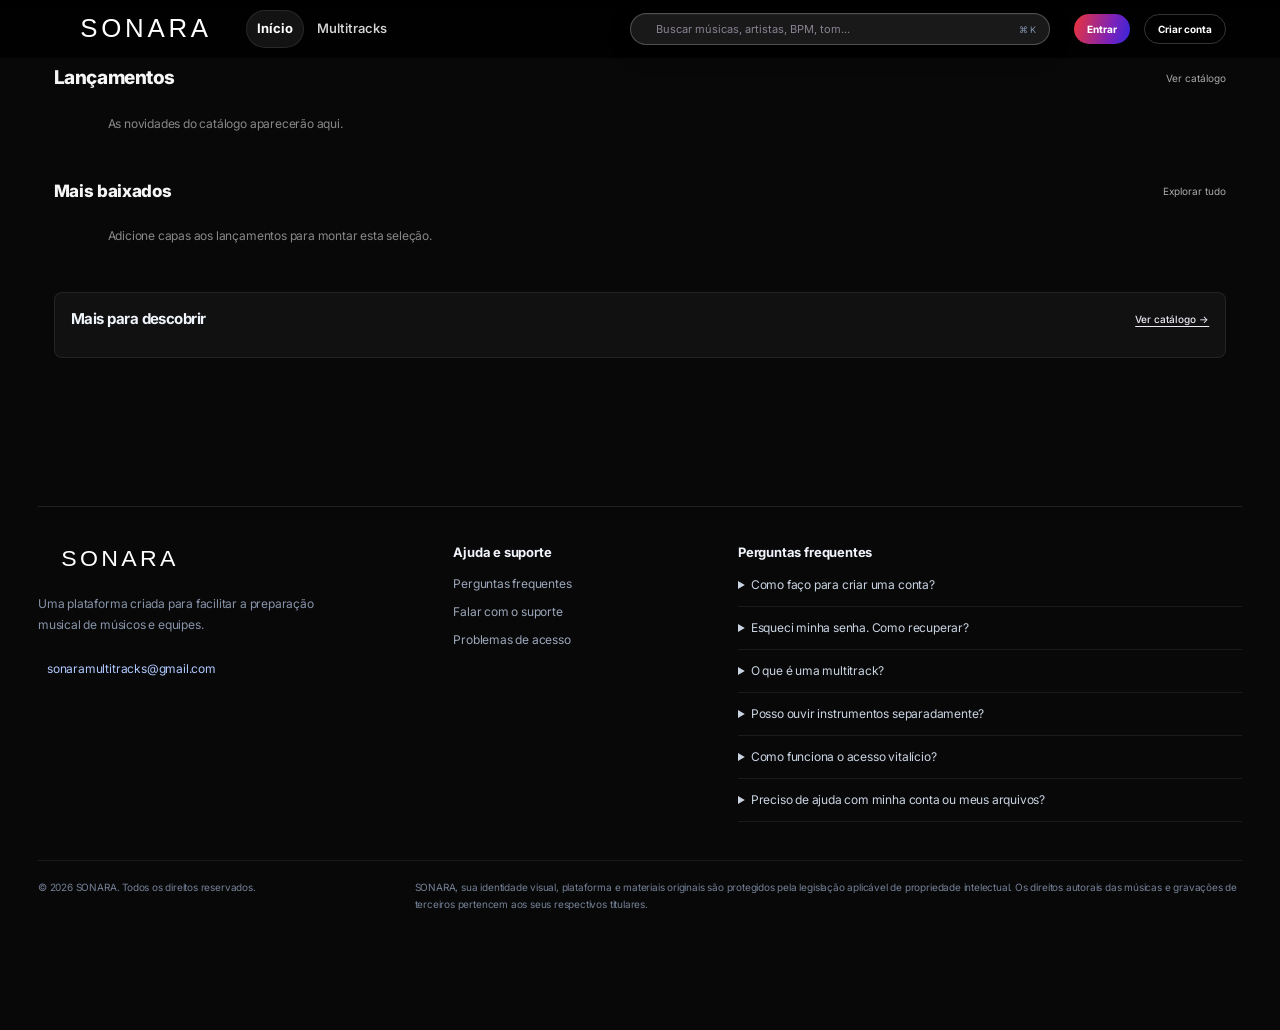
==== commit e28ce51b: "Load responsive mobile styles in client area" ====
--- a/index.html
+++ b/index.html
@@ -19,6 +19,25 @@
     <link rel="stylesheet" href="css/sonara-reference.css?v=2">
     <link rel="icon" type="image/svg+xml" href="assets/sonara-icon.svg?v=1">
     <link rel="stylesheet" href="css/sonara-brand.css?v=1">
+    <link rel="stylesheet" href="css/sonara-mobile-responsive.css?v=20261107-1">
+    <style>
+        .lifetime-active-view {
+            max-width: 760px;
+            margin: 72px auto;
+            padding: 40px 32px;
+            text-align: center;
+        }
+        .lifetime-active-view[hidden],
+        #subscriptionPageTitle[hidden],
+        #subscriptionPageSubtitle[hidden],
+        #lifetimePlanGrid[hidden],
+        #sidebarUpgradeCard[hidden] {
+            display: none !important;
+        }
+        .lifetime-active-view h2 { margin: 0 0 14px; color: #fff; font-size: clamp(24px, 3vw, 34px); }
+        .lifetime-active-view p { max-width: 560px; margin: 0 auto; color: #a7a4b8; font-size: 16px; line-height: 1.7; }
+    </style>
+
 </head>
 
 <body>
@@ -143,9 +162,13 @@
                 </section>
 
                 <section class="page" id="page-subscription">
-                    <div class="page-title">Acesso vitalício SONARA</div>
-                    <p class="page-subtitle">Um único pagamento. Sua experiência musical sem mensalidades ou renovações.</p>
-                    <div class="plan-grid">
+                    <div class="page-title" id="subscriptionPageTitle">Acesso vitalício SONARA</div>
+                    <p class="page-subtitle" id="subscriptionPageSubtitle">Um único pagamento. Sua experiência musical sem mensalidades ou renovações.</p>
+                    <div class="lifetime-active-view" id="lifetimeActiveView" hidden>
+                        <h2>Você já tem acesso vitalício à SONARA!</h2>
+                        <p>Sua conta está ativa e você já pode aproveitar todas as multitracks e recursos da plataforma.</p>
+                    </div>
+                    <div class="plan-grid" id="lifetimePlanGrid">
                         <div class="plan-card featured lifetime-plan">
                             <div class="lifetime-plan-topline"><span class="lifetime-plan-label">ACESSO VITALÍCIO</span><span class="lifetime-plan-onetime">PAGAMENTO ÚNICO</span></div>
                             <h3>SONARA Vitalício</h3>
@@ -360,7 +383,7 @@
         <div class="toast" id="toast"></div>
     </div>
 
-        <script src="js/app.js?v=20261106-2"></script>
+        <script src="js/app.js?v=20261106-3"></script>
 </body>
 
 </html>
--- a/css/sonara-mobile-responsive.css
+++ b/css/sonara-mobile-responsive.css
@@ -0,0 +1,110 @@
+/* SONARA — responsive client experience */
+*,*::before,*::after{box-sizing:border-box}
+html{width:100%;overflow-x:hidden;-webkit-text-size-adjust:100%;scroll-padding-bottom:150px}
+body{width:100%;min-width:320px;overflow-x:hidden}
+img,video,canvas,svg{max-width:100%}
+button,input,select,textarea{font:inherit}
+button,a,input[type=button],input[type=submit]{touch-action:manipulation}
+.app{width:100%;min-height:100dvh;overflow-x:clip}
+.main{min-width:0;width:100%}
+.content{width:100%;min-width:0;margin-inline:auto}
+.page{min-width:0}
+.music-grid{grid-template-columns:repeat(auto-fill,minmax(min(100%,170px),1fr))}
+.table-wrap,.track-table-wrap,.downloads-table-wrap{max-width:100%;overflow-x:auto;-webkit-overflow-scrolling:touch}
+table{min-width:600px}
+input,select,textarea{max-width:100%;min-width:0}
+.multitrack-overlay,.auth-overlay{padding:clamp(10px,3vw,24px);overflow-y:auto;-webkit-overflow-scrolling:touch}
+.multitrack-dialog,.auth-dialog{width:min(100%,760px);max-height:calc(100dvh - 24px);overflow-y:auto;overscroll-behavior:contain}
+.multitrack-dialog{padding:clamp(16px,3vw,30px)}
+.stem-row{min-width:0}
+.stem-row>*{min-width:0}
+.mobile-nav{z-index:45;position:fixed;left:0;right:0;bottom:0;display:none;justify-content:space-around;align-items:stretch;gap:3px;padding:7px max(8px,env(safe-area-inset-left)) calc(7px + env(safe-area-inset-bottom));}
+.mobile-nav button{flex:1;min-width:0;min-height:48px;display:flex;flex-direction:column;align-items:center;justify-content:center;gap:4px;padding:5px 2px;font-size:10px;white-space:nowrap}
+.mobile-nav button i,.mobile-nav button svg{width:19px;height:19px}
+@media(max-width:900px){
+ .sidebar{display:none!important}
+ .main{margin-left:0!important;width:100%;padding-bottom:calc(150px + env(safe-area-inset-bottom))}
+ .topbar{position:sticky;top:0;z-index:35;width:100%;height:auto;min-height:64px;display:flex;align-items:center;justify-content:space-between;gap:12px;padding:10px 18px}
+ .topbar-left{flex:1;min-width:0;display:flex;align-items:center;gap:12px;flex-wrap:wrap}
+ .home-wordmark-logo{width:112px;max-width:35vw;height:auto}
+ .featured-nav{display:none!important}
+ .topbar .search{order:3;flex:1 0 100%;width:100%;max-width:none;min-width:0}
+ .topbar .search input{width:100%;min-width:0;font-size:14px}
+ .top-right{flex-shrink:0;display:flex;align-items:center;gap:7px}
+ .sonara-header-account button{min-height:38px;padding:0 11px;font-size:11px}
+ .sonara-welcome-copy{max-width:100px;overflow:hidden}
+ .content{padding:22px 20px calc(155px + env(safe-area-inset-bottom))}
+ .hero.hero-banner-only{height:clamp(210px,45vw,340px)}
+ .music-grid{grid-template-columns:repeat(3,minmax(0,1fr));gap:13px}
+ .plan-grid{grid-template-columns:repeat(2,minmax(0,1fr))}
+ .player{left:0!important;right:0!important;bottom:calc(62px + env(safe-area-inset-bottom));min-height:76px;display:flex;align-items:center;gap:12px;padding:9px 14px}
+ .player-song{flex:0 1 32%;min-width:0;max-width:32%;gap:9px}
+ .player-song>div:last-child{min-width:0;overflow:hidden}
+ .player-song h4,.player-song p{overflow:hidden;text-overflow:ellipsis;white-space:nowrap}
+ .player-cover{flex:0 0 42px;width:42px;height:42px}
+ .player-controls{flex:1;min-width:0;max-width:none}
+ .player-volume{display:none}
+ .mobile-nav{display:flex}
+ .page-title{font-size:clamp(25px,5vw,36px)}
+ .section{margin-bottom:32px}
+}
+@media(max-width:600px){
+ .topbar{gap:8px;padding:9px 12px}
+ .topbar-left{gap:8px}
+ .home-wordmark-logo{width:98px}
+ .top-right{gap:5px}
+ .sonara-header-account button{min-height:36px;padding:0 9px;font-size:10px}
+ .sonara-welcome-top{max-width:145px}
+ .sonara-welcome-copy{max-width:76px}
+ .content{padding:17px 13px calc(150px + env(safe-area-inset-bottom))}
+ .hero.hero-banner-only{height:clamp(190px,58vw,285px);border-radius:13px}
+ .hero-banner-viewport,.hero-banner-card{border-radius:10px}
+ .featured-rail-heading,.originals-heading,.section-heading{align-items:center;gap:10px}
+ .featured-rail-heading h1,.originals-heading h2,.section-heading h2{font-size:17px}
+ .featured-horizontal-rail,.originals-poster-rail{gap:10px;overflow-x:auto;scroll-snap-type:x proximity;-webkit-overflow-scrolling:touch}
+ .featured-horizontal-rail>* ,.originals-poster-rail>*{scroll-snap-align:start}
+ .music-grid{grid-template-columns:repeat(2,minmax(0,1fr));gap:10px}
+ .music-card{min-width:0;padding:8px;border-radius:12px}
+ .music-card h3{font-size:11px}
+ .music-card>p{font-size:9px}
+ .cover-play{opacity:1;transform:none}
+ .plan-grid{grid-template-columns:1fr}
+ .plan-card{padding:20px}
+ .player{bottom:calc(60px + env(safe-area-inset-bottom));min-height:68px;padding:8px 10px;gap:8px}
+ .player-song{flex-basis:37%;max-width:37%;gap:7px}
+ .player-cover{width:36px;height:36px;flex-basis:36px}
+ .player-song h4{font-size:10px}
+ .player-song p{font-size:9px}
+ .player-controls{max-width:none}
+ .player-controls .controls{gap:7px}
+ .player-controls .controls button{min-width:30px;min-height:30px}
+ .player-controls .controls .play{width:34px;height:34px}
+ .timeline{font-size:8px;gap:5px}
+ .progress{min-width:0}
+ .mobile-nav{min-height:60px}
+ .mobile-nav button{font-size:9px}
+ .auth-dialog{width:100%;padding:22px 17px;border-radius:18px}
+ .multitrack-dialog{width:100%;max-height:calc(100dvh - 16px);padding:17px 12px;border-radius:17px}
+ .multitrack-heading{gap:10px}
+ .multitrack-heading h2{font-size:19px}
+ .multitrack-toolbar{display:flex;flex-wrap:wrap;gap:8px}
+ .multitrack-toolbar .primary-button,.multitrack-download{flex:1;min-width:0;justify-content:center;padding:10px 8px;font-size:10px}
+ .multitrack-toolbar>span{flex-basis:100%;margin:0}
+ .stem-row{grid-template-columns:24px minmax(0,1fr) auto;gap:7px;padding:10px 7px}
+ .stem-volume{grid-column:2/4;width:100%}
+ .stem-play{padding:8px 7px;font-size:9px}
+ .settings-grid,.register-grid,.form-grid{grid-template-columns:1fr!important}
+ .settings-card,.register-card{min-width:0;padding:17px}
+ .playlist-create-form{display:flex;flex-direction:column;gap:10px}
+ .playlist-create-form>*{width:100%;min-width:0}
+ .downloads-notice,.empty-state{overflow-wrap:anywhere}
+}
+@media(max-width:380px){
+ .home-wordmark-logo{width:86px}
+ .sonara-header-account button{padding:0 7px}
+ .content{padding-inline:10px}
+ .player-song{flex-basis:34%;max-width:34%}
+ .player-controls .controls button:not(.play){display:none}
+ .mobile-nav button{font-size:8px}
+}
+@media(prefers-reduced-motion:reduce){.featured-horizontal-rail,.originals-poster-rail{scroll-behavior:auto}}
